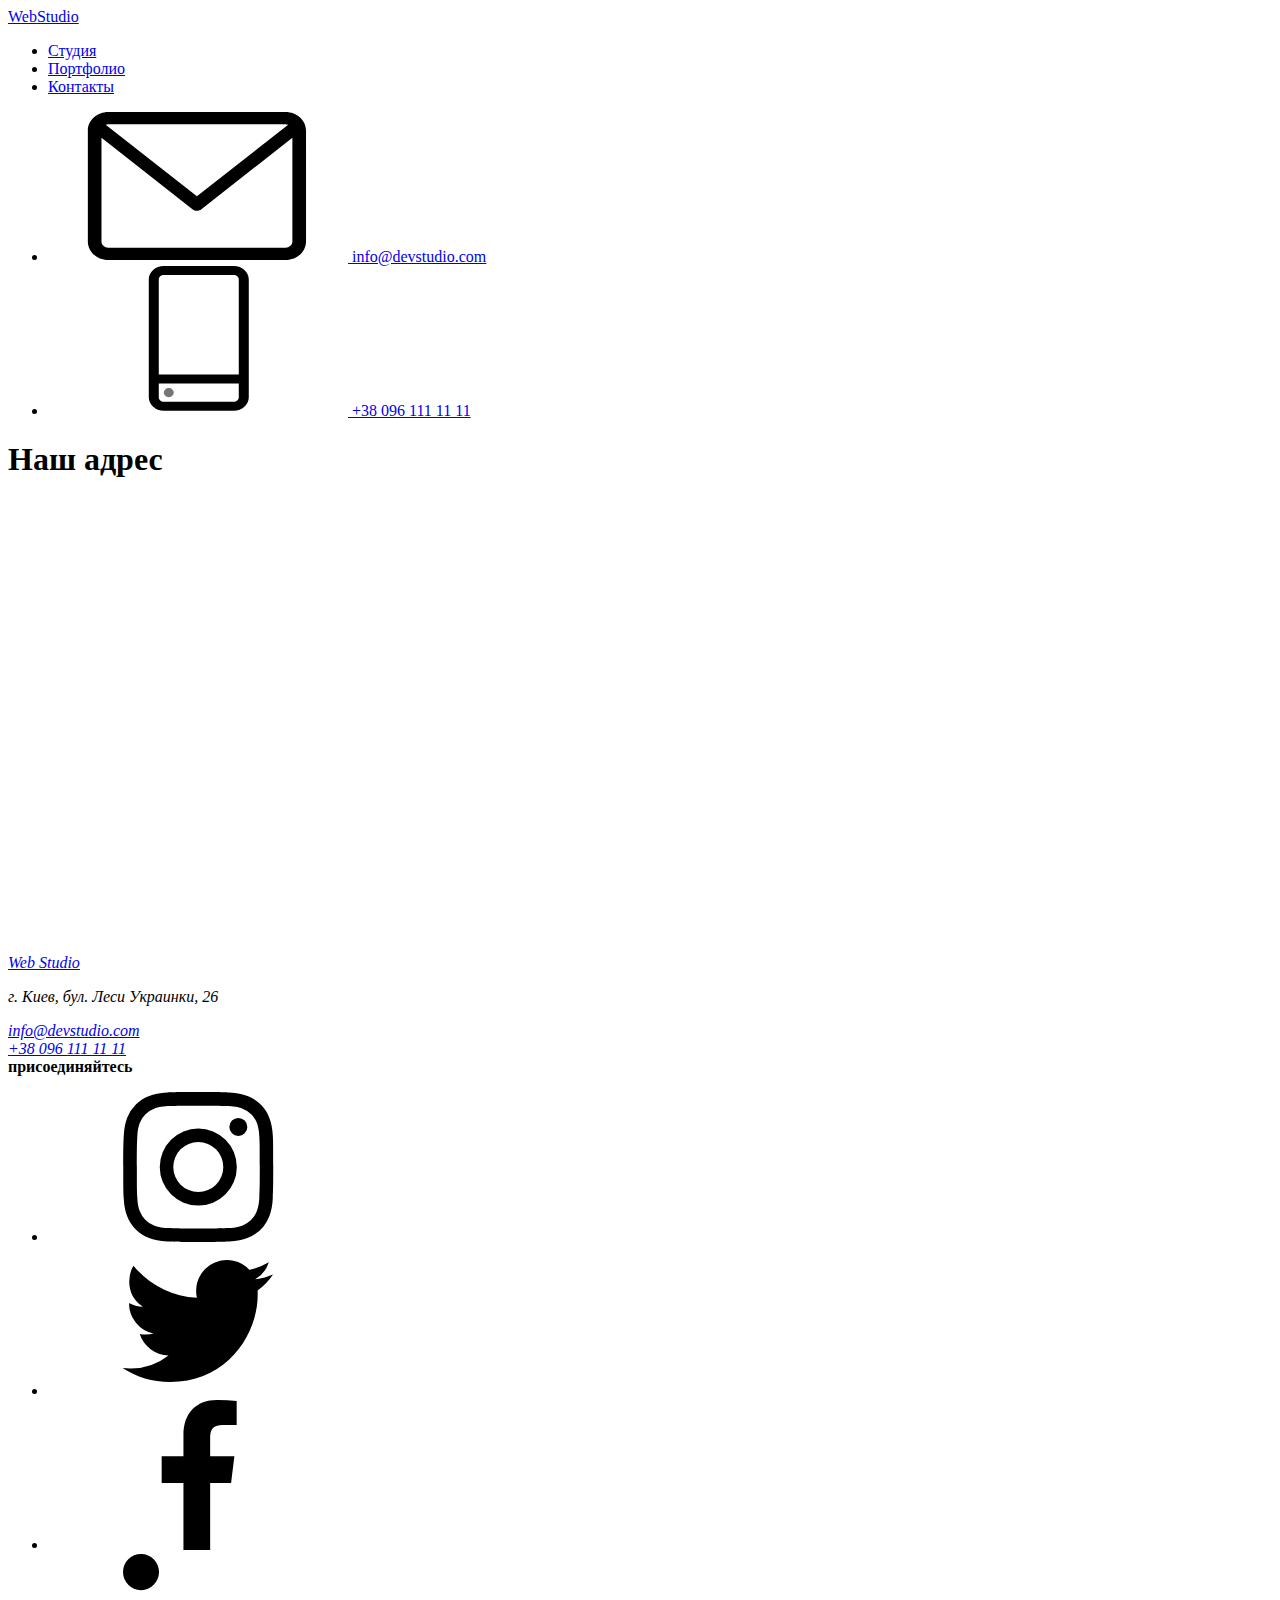
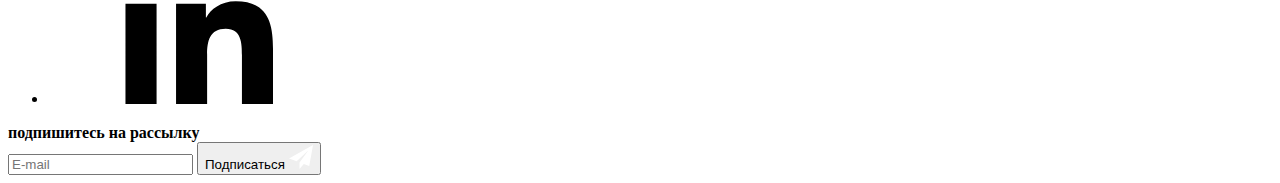
==== contacts.html @ 27d11b05 "добавляет исходные файлы" ====
<!DOCTYPE html>
<html lang="ru">
<head>
    <meta charset="UTF-8">
    <meta name="viewport" content="width=device-width, initial-scale=1.0">
    <title>Web Studio</title>
    <link href="https://fonts.googleapis.com/css2?family=Raleway:wght@700&family=Roboto:wght@400;500;700;900&display=swap" rel="stylesheet">
    <link rel="stylesheet" href="./css/main.min.css">
</head>
<body>
   
    <header class="page-header contacts">
        
        <nav class="container main-container">
            <div class="logotype">
                <a href="./" class="logo">Web<span class="logo-top">Studio</span> </a>
            </div>
                
            <ul class="site-nav">   
                <li class="item"><a href="./index.html" class="link">Студия</a></li>
                <li class="item"><a href="./portfolio.html" class="link">Портфолио</a></li>
                <li class="item"><a href="#" class="link current">Контакты</a></li>
            </ul>

            <ul class="contact-info">
                <li class="contact-info__item">
                    <a href="mailto:info@devstudio.com" aria-label="Электронная почта" class="contact-info__link">
                    <svg class="icon-letter"> 
                        <use href="./images/sprite.svg#icon-letter"></use>
                    </svg>
                    info@devstudio.com</a></li>
                <li class="contact-info__item">
                    <a href="tel:+380961111111" aria-label="Номер тел" class="contact-info__link">
                     <svg class="icon-phone"> 
                        <use href="./images/sprite.svg#icon-phone"></use>
                    </svg> +38 096 111 11 11</a></li>          
            </ul>


        </nav>


    </header>

    <main>

        <div class="container">
            <h1>
                Наш адрес
            </h1>
            <iframe src="https://www.google.com/maps/embed?pb=!1m18!1m12!1m3!1d2541.83539901481!2d30.536873031955487!3d50.4255383333014!2m3!1f0!2f0!3f0!3m2!1i1024!2i768!4f13.1!3m3!1m2!1s0x40d4cf0e033ecbe9%3A0x57a4dffefec77da0!2z0LHRg9C7LiDQm9C10YHQuCDQo9C60YDQsNC40L3QutC4LCAyNiwg0JrQuNC10LIsIDAyMDAw!5e0!3m2!1sru!2sua!4v1591213032954!5m2!1sru!2sua" width="600" height="450" frameborder="0" style="border:0;" allowfullscreen="" aria-hidden="false" tabindex="0"></iframe>
        </div>

        
    </main>

    <footer class="page-footer">

        <div class="container footer">
                    <address class="address">   
                        <div class="logotype footer">
                            <a href="./" class="logo footer">Web <span class="logo-bottom">Studio</span></a> 
                        </div>
                        <p>г. Киев, бул. Леси Украинки, 26</p> 
                        <a class="address-link" href="mailto:info@devstudio.com">info@devstudio.com</a> <br>
                        <a class="address-link" href="tel:+380961111111">+38 096 111 11 11</a>
                    </address>
        
                <section class="net-footer">
                    <b class="join">присоединяйтесь</b>
                    <ul class="social footer">
                        <li class="social-item">
                            <a href="#" aria-label="Инстаграм" class="social-link footer"> 
                                <svg class="social-icon footer">
                                    <use href="./images/sprite.svg#icon-instagram"></use>
                                </svg></a>
                        </li>
                        <li class="social-item">
                            <a href="#" aria-label="Твиттер" class="social-link footer">
                                <svg class="social-icon footer">
                                    <use href="./images/sprite.svg#icon-twitter"></use>
                                </svg></a>
                        </li>
                        <li class="social-item">
                            <a href="#" aria-label="Фейсбук" class="social-link footer">
                                <svg class="social-icon footer">
                                    <use href="./images/sprite.svg#icon-facebook"></use>
                                </svg></a>
                        </li>
                        <li class="social-item">
                            <a href="#" aria-label="Линкедин" class="social-link footer">
                                <svg class="social-icon footer">
                                    <use href="./images/sprite.svg#icon-linkedin"></use>
                                </svg></a>
                        </li>

                    </ul>
                </section>
              
                <section class="mailing">
                    <b class="join">подпишитесь на рассылку</b>
                    <form class="mailing-form">
                        <input class="mail-input" type="email" placeholder="E-mail" name="e-mail" required="">
                        <button class="btn submit" type="submit">
                            Подписаться 
                            <svg class="submit-icon" width="24" height="24">
                                <use href="./images/sprite.svg#icon-send"></use>
                            </svg>                               
                        </button>
                    </form>
                </section>
        
        </div>   

    </footer>


</body>
</html>
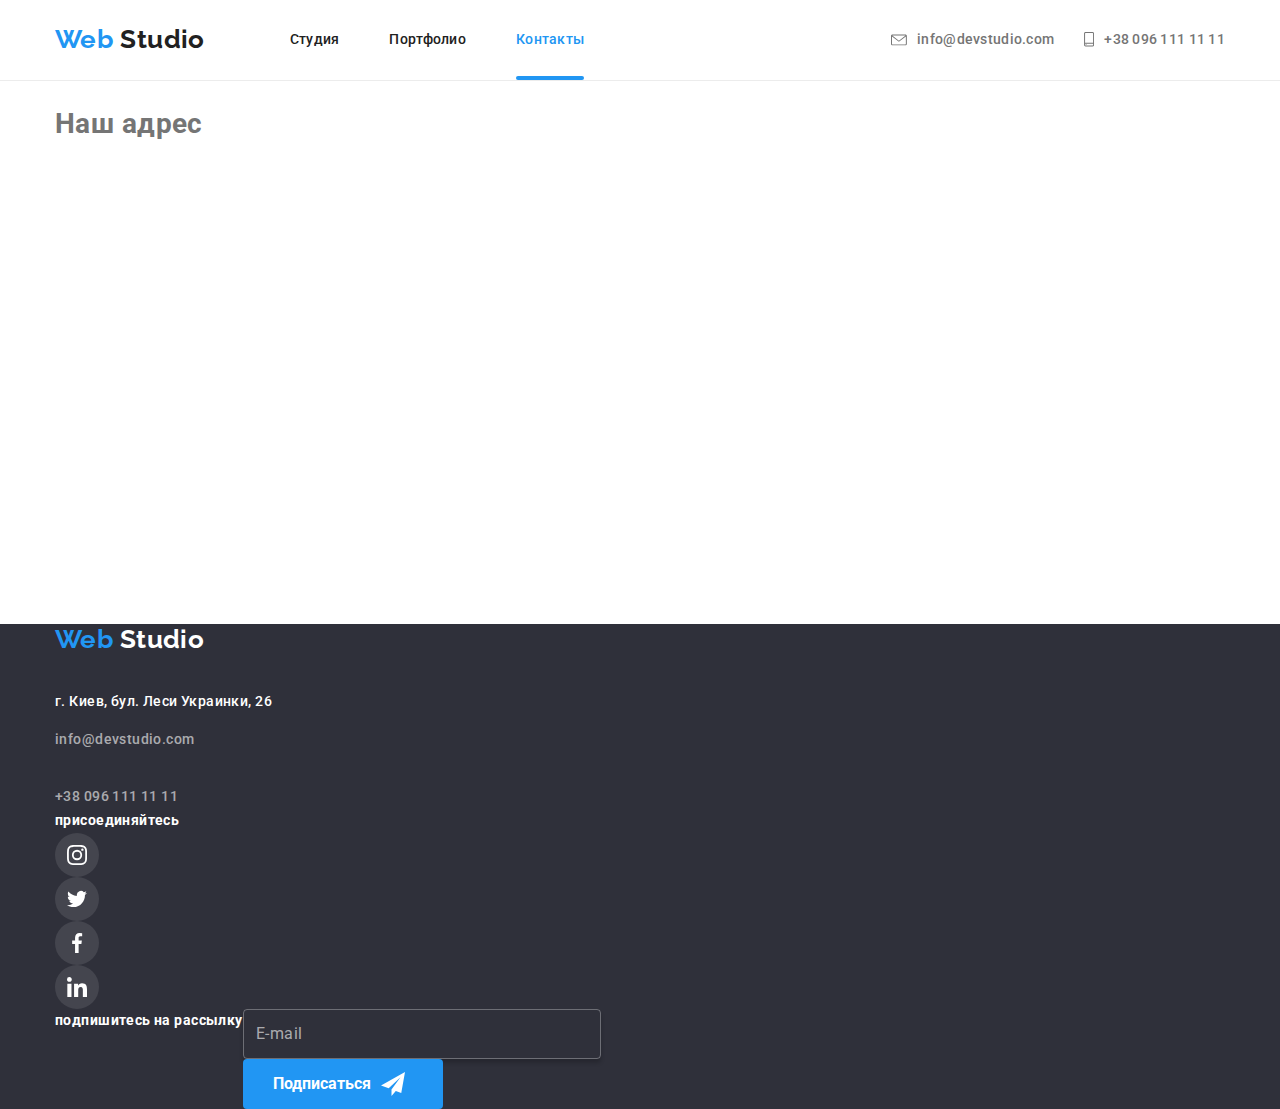
==== commit 01c69a75: "правит футер" ====
--- a/contacts.html
+++ b/contacts.html
@@ -10,35 +10,46 @@
 <body>
    
     <header class="page-header contacts">
-        
-        <nav class="container main-container">
-            <div class="logotype">
-                <a href="./" class="logo">Web<span class="logo-top">Studio</span> </a>
+
+            <div class="container main-container">
+                <div class="logotype">
+                    <a href="./" class="logo">Web<span class="logo-top">Studio</span> </a>
+                </div>
+                <button type="button" class="menu__button" 
+                aria-expanded="false"
+                aria-controls="page-header__menu"
+                data-menu-button>
+                <svg class="menu__button--icon" width="40" height="40" aria-label="Переключатель мобильного меню">
+                  <use class="menu__button--icon-close" href="./images/sprite.svg#icon-close"></use>
+                  <use class="menu__button--icon-menu" href="./images/sprite.svg#icon-menu"></use>
+                </svg>
+              </button>
+                <div class="page-header__menu" id="page-header__menu" data-menu>
+                    <div class="page-header__nav">
+                        <ul class="site-nav">   
+                            <li class="site-nav__item"><a href="./index.html" class="site-nav__link">Студия</a></li>
+                            <li class="site-nav__item"><a href="./portfolio.html" class="site-nav__link">Портфолио</a></li>
+                            <li class="site-nav__item"><a href="#" class="site-nav__link current">Контакты</a></li>
+                        </ul>
+                    </div>
+                    <div class="page-header__contacts">
+                        <ul class="contact-info__list">
+                            <li class="contact-info__item">
+                                <a href="mailto:info@devstudio.com" aria-label="Электронная почта" class="contact-info__link">
+                                <svg class="icon-letter"> 
+                                    <use href="./images/sprite.svg#icon-letter"></use>
+                                </svg>
+                                info@devstudio.com</a></li>
+                            <li class="contact-info__item">
+                                <a href="tel:+380961111111" aria-label="Номер тел" class="contact-info__link">
+                                 <svg class="icon-phone"> 
+                                    <use href="./images/sprite.svg#icon-phone"></use>
+                                </svg> +38 096 111 11 11</a></li>          
+                        </ul>
+                    </div>         
+                </div>
             </div>
-                
-            <ul class="site-nav">   
-                <li class="item"><a href="./index.html" class="link">Студия</a></li>
-                <li class="item"><a href="./portfolio.html" class="link">Портфолио</a></li>
-                <li class="item"><a href="#" class="link current">Контакты</a></li>
-            </ul>
-
-            <ul class="contact-info">
-                <li class="contact-info__item">
-                    <a href="mailto:info@devstudio.com" aria-label="Электронная почта" class="contact-info__link">
-                    <svg class="icon-letter"> 
-                        <use href="./images/sprite.svg#icon-letter"></use>
-                    </svg>
-                    info@devstudio.com</a></li>
-                <li class="contact-info__item">
-                    <a href="tel:+380961111111" aria-label="Номер тел" class="contact-info__link">
-                     <svg class="icon-phone"> 
-                        <use href="./images/sprite.svg#icon-phone"></use>
-                    </svg> +38 096 111 11 11</a></li>          
-            </ul>
-
-
-        </nav>
-
+    
 
     </header>
 
@@ -114,6 +125,25 @@
 
     </footer>
 
+    <script>
+        (() => {
+          document
+            .querySelector('.js-speaker-form')
+            .addEventListener('submit', e => {
+              e.preventDefault();
+  
+              new FormData(e.currentTarget).forEach((value, name) =>
+                console.log(`${name}: ${value}`),
+              );
+  
+              e.currentTarget.reset();
+            });
+        })();
+      </script>
+  
+
+    <script src="./js/menu.js"></script>
+    <script src="./js/modal.js"></script>
 
 </body>
 </html>--- a/css/main.min.css
+++ b/css/main.min.css
@@ -0,0 +1,2 @@
+/*! modern-normalize v0.6.0 | MIT License | https://github.com/sindresorhus/modern-normalize */*,*::before,*::after{-webkit-box-sizing:border-box;box-sizing:border-box}:root{-moz-tab-size:4;-o-tab-size:4;tab-size:4}html{line-height:1.15;-webkit-text-size-adjust:100%}body{margin:0}body{font-family:system-ui,-apple-system,"Segoe UI",Roboto,Helvetica,Arial,sans-serif,"Apple Color Emoji","Segoe UI Emoji"}hr{height:0}abbr[title]{-webkit-text-decoration:underline dotted;text-decoration:underline dotted}b,strong{font-weight:bolder}code,kbd,samp,pre{font-family:SFMono-Regular, Consolas, "Liberation Mono", Menlo, monospace;font-size:1em}small{font-size:80%}sub,sup{font-size:75%;line-height:0;position:relative;vertical-align:baseline}sub{bottom:-0.25em}sup{top:-0.5em}button,input,optgroup,select,textarea{font-family:inherit;font-size:100%;line-height:1.15;margin:0}button,select{text-transform:none}button,[type="button"],[type="reset"],[type="submit"]{-webkit-appearance:button}button::-moz-focus-inner,[type="button"]::-moz-focus-inner,[type="reset"]::-moz-focus-inner,[type="submit"]::-moz-focus-inner{border-style:none;padding:0}button:-moz-focusring,[type="button"]:-moz-focusring,[type="reset"]:-moz-focusring,[type="submit"]:-moz-focusring{outline:1px dotted ButtonText}fieldset{padding:0.35em 0.75em 0.625em}legend{padding:0}progress{vertical-align:baseline}[type="number"]::-webkit-inner-spin-button,[type="number"]::-webkit-outer-spin-button{height:auto}[type="search"]{-webkit-appearance:textfield;outline-offset:-2px}[type="search"]::-webkit-search-decoration{-webkit-appearance:none}::-webkit-file-upload-button{-webkit-appearance:button;font:inherit}summary{display:list-item}.logotype{display:inline-block}@media screen and (min-width: 768px) and (max-width: 1199px){.logotype{margin-right:81px}}@media screen and (min-width: 1200px){.logotype{margin-right:85px}}.logo{display:inline-block;color:#2196F3;text-decoration:none;font-family:Raleway,sans-serif;font-style:normal;font-weight:bold;font-size:26px;line-height:1.2}.logo-top{color:#212121;margin-left:7px}.logotype.footer{margin-right:0;margin-bottom:20px}.logo-bottom{color:#fff}ul{padding:0;margin-top:0;margin-bottom:0;list-style:none}a{text-decoration:none}img{display:block;max-width:100%;height:auto}body{margin:0;color:#757575;background-color:#fff;font-family:Roboto,sans-serif;font-style:normal;font-weight:500;font-size:14px;line-height:1.71;letter-spacing:0.03em}body.modal-open{overflow:hidden}.site-nav,.contact-info__list{padding:0;margin:0;list-style:none}.visually-hidden{position:absolute;width:1px;height:1px;margin:-1px;padding:0;border:0;clip:rect(0 0 0 0);overflow:hidden}.container{padding-left:15px;padding-right:15px;margin-left:auto;margin-right:auto}@media screen and (min-width: 480px){.container{width:480px}}@media screen and (min-width: 768px){.container{width:768px}}@media screen and (min-width: 1200px){.container{width:1200px}}.section{padding-top:60px;padding-bottom:60px}.section-title{margin-top:0;margin-bottom:30px;color:#212121;font-family:Roboto,sans-serif;font-style:normal;font-weight:bold;font-size:36px;line-height:1.16;text-align:center;letter-spacing:0.03em}.btn{display:-webkit-inline-box;display:-ms-inline-flexbox;display:inline-flex;min-width:200px;height:50px;padding:10px 32px;border-radius:4px;border:1px solid transparent;margin-left:auto;margin-right:auto;color:#fff;background-color:#2196F3;font-family:inherit;font-weight:bold;font-size:16px;line-height:1.88;-webkit-box-align:center;-ms-flex-align:center;align-items:center;text-align:center;cursor:pointer}.btn:hover,.btn:focus{color:#2196F3;background-color:#fff}.page-header__nav{color:#212121;font-weight:500;line-height:1.14;letter-spacing:0.02em;font-size:18px}@media screen and (min-width: 768px){.page-header__nav{font-size:14px;display:-webkit-box;display:-ms-flexbox;display:flex;-webkit-box-align:center;-ms-flex-align:center;align-items:center;-webkit-box-pack:center;-ms-flex-pack:center;justify-content:center}}@media screen and (min-width: 768px){.site-nav{display:-webkit-box;display:-ms-flexbox;display:flex}}@media screen and (max-width: 767px){.site-nav__item:not(:last-child){margin-bottom:40px}}@media screen and (min-width: 768px){.site-nav__item:not(:last-child){margin-right:50px}}@media screen and (max-width: 767px){.site-nav__item:last-child{margin-bottom:44px}}.site-nav__link{color:#212121;text-decoration:none;display:inline-block;-webkit-transition:color 250ms cubic-bezier(0.4, 0, 0.2, 1);transition:color 250ms cubic-bezier(0.4, 0, 0.2, 1);padding-top:8px;padding-bottom:8px}@media screen and (min-width: 768px){.site-nav__link{text-align:center;padding-top:32px;padding-bottom:32px}}.site-nav__link:hover,.site-nav__link:focus{color:#2196F3}.site-nav__link.current{position:relative;color:#2196F3}.site-nav__link.current::after{content:'';position:absolute;left:0;bottom:0;width:100%;height:4px;border-radius:2px;background-color:#2196F3}.page-header__contacts{display:-webkit-box;display:-ms-flexbox;display:flex;-webkit-box-align:center;-ms-flex-align:center;align-items:center;-webkit-box-pack:center;-ms-flex-pack:center;justify-content:center}@media screen and (min-width: 768px){.page-header__contacts{margin-left:auto}}@media screen and (min-width: 1200px){.page-header__contacts{display:-webkit-box;display:-ms-flexbox;display:flex}}.contact-info__list{font-weight:500;line-height:1.14;letter-spacing:0.02em}@media screen and (max-width: 767px){.contact-info__list{font-size:18px}}@media screen and (min-width: 768px){.contact-info__list{font-size:12px}}@media screen and (min-width: 1200px){.contact-info__list{display:-webkit-inline-box;display:-ms-inline-flexbox;display:inline-flex;font-size:14px}}@media screen and (min-width: 1200px){.contact-info__item:not(:last-child){margin-right:30px}}.contact-info__link{color:#757575;display:-webkit-inline-box;display:-ms-inline-flexbox;display:inline-flex;-webkit-box-align:center;-ms-flex-align:center;align-items:center;-webkit-box-pack:center;-ms-flex-pack:center;justify-content:center;text-decoration:none;cursor:pointer;-webkit-transition:color 250ms cubic-bezier(0.4, 0, 0.2, 1);transition:color 250ms cubic-bezier(0.4, 0, 0.2, 1)}@media screen and (max-width: 767px){.contact-info__link{padding-top:8px;padding-bottom:8px}}@media screen and (min-width: 768px){.contact-info__link{padding-top:5px;padding-bottom:5px}}@media screen and (min-width: 1200px){.contact-info__link{padding-top:10px;padding-bottom:10px}}.contact-info__link:hover,.contact-info__link:focus{color:#2196F3}.icon-letter{display:block;width:16px;height:12px;margin-right:10px;fill:currentColor}.icon-phone{display:block;width:10px;height:15px;margin-right:10px;fill:currentColor}.container.main-container{position:relative;height:60px;padding:0 15px;display:-webkit-box;display:-ms-flexbox;display:flex;-webkit-box-align:center;-ms-flex-align:center;align-items:center;-webkit-box-pack:justify;-ms-flex-pack:justify;justify-content:space-between}@media screen and (max-width: 767px){.container.main-container{width:480px}}@media screen and (min-width: 768px){.container.main-container{position:static;height:80px;-webkit-box-pack:start;-ms-flex-pack:start;justify-content:flex-start}}.menu__button{display:-webkit-inline-box;display:-ms-inline-flexbox;display:inline-flex;justify-self:flex-end;margin:0;padding:0;border:none;background-color:transparent}.menu__button--icon{display:inline-block;width:25px;height:25px;fill:currentColor}.menu__button--icon:hover,.menu__button--icon:focus{fill:#2196F3}@media screen and (min-width: 768px){.menu__button{display:none}}.menu__button--icon-close{display:none}.menu__button.is-open .menu__button--icon-close{display:inline-block}.menu__button.is-open .menu__button--icon-menu{display:none}.page-header__menu{background-color:#fff;border-top:1px solid #ECECEC;-webkit-box-shadow:0px 1px 3px rgba(0,0,0,0.16),0px 2px 4px rgba(0,0,0,0.08),0px 4px 8px rgba(0,0,0,0.04);box-shadow:0px 1px 3px rgba(0,0,0,0.16),0px 2px 4px rgba(0,0,0,0.08),0px 4px 8px rgba(0,0,0,0.04);padding:60px 15px;margin-left:auto;margin-right:auto}.page-header__menu.is-open{display:inline-block;text-align:center;z-index:3}@media screen and (min-width: 768px){.page-header__menu{border:none;-webkit-box-shadow:none;box-shadow:none}}@media screen and (max-width: 767px){.page-header__menu{display:none;position:absolute;top:100%;left:0;width:100%}}@media screen and (min-width: 768px){.page-header__menu{border:none;display:-webkit-box;display:-ms-flexbox;display:flex;-webkit-box-pack:justify;-ms-flex-pack:justify;justify-content:space-between;-webkit-box-flex:1;-ms-flex-positive:1;flex-grow:1;width:768px;height:80px;padding:0}}@media screen and (min-width: 1200px){.page-header__menu{width:1200px}}.hero{background-color:#E5E5E5;text-align:center;padding-top:200px;padding-bottom:200px}.hero-title{max-width:650px;margin-top:0;margin-bottom:30px;margin-left:auto;margin-right:auto;color:#fff;font-family:Roboto;font-style:normal;font-size:44px;line-height:1.2;text-transform:uppercase}.overlay{max-width:1600px;max-height:600px;margin-left:auto;margin-right:auto;background-image:-webkit-gradient(linear, left top, right top, from(rgba(47,48,58,0.8)), to(rgba(47,48,58,0.8))),url(../images/header.jpg);background-image:linear-gradient(to right, rgba(47,48,58,0.8), rgba(47,48,58,0.8)),url(../images/header.jpg);background-size:cover;background-position:center;background-repeat:no-repeat}.feature-list__item:not(:last-child){margin-bottom:30px}@media screen and (min-width: 768px) and (max-width: 1199px){.feature-list{display:-webkit-box;display:-ms-flexbox;display:flex;-ms-flex-wrap:wrap;flex-wrap:wrap}.feature-list__item{display:inline-block;width:354px}}@media screen and (min-width: 768px) and (max-width: 1199px){.feature-list__item:nth-last-child(-n+2){margin-bottom:30px}.feature-list__item:nth-child(2n+1){margin-right:30px}}@media screen and (min-width: 1200px){.feature-list{display:-webkit-box;display:-ms-flexbox;display:flex;-ms-flex-wrap:wrap;flex-wrap:wrap}.feature-list__item{width:270px}.feature-list__item:not(:last-child){margin-right:30px}}.title{margin-top:0;margin-bottom:10px;color:#212121;font-family:Roboto;font-style:normal;font-weight:bold;font-size:14px;line-height:1.2;text-transform:uppercase;text-align:center}@media screen and (min-width: 768px){.title{text-align:left}}.box{position:relative;display:block;-webkit-box-align:center;-ms-flex-align:center;align-items:center;padding-top:25px;padding-bottom:25px;margin-bottom:30px;border-radius:4px;background-color:#F5F4FA;-webkit-transition:background-color 250ms cubic-bezier(0.4, 0, 0.2, 1);transition:background-color 250ms cubic-bezier(0.4, 0, 0.2, 1)}.box:hover{background-color:#2196F3}.feature-list p{margin-top:0;margin-bottom:0;display:inline-block;width:100%;text-align:justify}@media screen and (min-width: 480px) and (max-width: 768px){.feature-list p{max-width:450px}}@media screen and (min-width: 768px) and (max-width: 1199px){.feature-list p{max-width:354px}}@media screen and (min-width: 1200px){.feature-list p{max-width:270px}}.box-icon{display:block;width:70px;height:70px;margin-right:auto;margin-left:auto;fill:currentColor}@media screen and (max-width: 1199px){.section.doing{display:none}}.work-list{display:-webkit-box;display:-ms-flexbox;display:flex}.work-list>li.item{display:block}.work-list .item:not(:last-child){margin-right:30px}.work-list .title{position:absolute;width:100%;bottom:0;right:0;color:#fff;background-color:rgba(47,48,58,0.8);border-radius:0px 0px 4px 4px;padding-top:27px;padding-bottom:27px;margin-bottom:0;font-weight:bold;line-height:1.14;letter-spacing:0.03em;text-align:center}.thumb{position:relative;max-width:370px;max-height:294px}.section.team{background-color:#F5F4FA}.team-list .item{margin-bottom:30px}.team-list .item:last-child{margin-bottom:0}@media screen and (min-width: 768px) and (max-width: 1199px){.team-list .item:nth-last-child(-n+2){margin-bottom:30px}.team-list .item:nth-child(2n+1){margin-right:30px}}@media screen and (min-width: 1200px){.team-list .item:not(:last-child){margin-right:30px}}@media screen and (min-width: 768px){.team-list{display:-webkit-box;display:-ms-flexbox;display:flex;-ms-flex-wrap:wrap;flex-wrap:wrap}}.card{max-width:100%;-webkit-box-shadow:0px 2px 1px rgba(0,0,0,0.2),0px 1px 1px rgba(0,0,0,0.14),0px 1px 3px rgba(0,0,0,0.12);box-shadow:0px 2px 1px rgba(0,0,0,0.2),0px 1px 1px rgba(0,0,0,0.14),0px 1px 3px rgba(0,0,0,0.12);border-radius:0px 0px 4px 4px;padding-bottom:0}@media screen and (min-width: 768px){.card{width:354px;height:422px}}@media screen and (min-width: 1200px){.card{width:270px;height:422px}}.card-team{background-color:#fff;padding-top:30px;padding-bottom:24px;margin-bottom:0}.socials_list{display:-webkit-box;display:-ms-flexbox;display:flex;-webkit-box-pack:center;-ms-flex-pack:center;justify-content:center;margin:0;padding:0}.social-link{position:relative;display:-webkit-box;display:-ms-flexbox;display:flex;width:44px;height:44px;-webkit-box-pack:center;-ms-flex-pack:center;justify-content:center;-webkit-box-align:center;-ms-flex-align:center;align-items:center;border-radius:50%;background-color:#fff;fill:#AFB1B8;-webkit-transition:fill 250ms cubic-bezier(0.4, 0, 0.2, 1),background-color 250ms cubic-bezier(0.4, 0, 0.2, 1);transition:fill 250ms cubic-bezier(0.4, 0, 0.2, 1),background-color 250ms cubic-bezier(0.4, 0, 0.2, 1)}.social-icon{display:block;width:20px;height:20px;fill:inherit}.social-item:not(:last-child){margin-right:10px}.team-title{margin-top:0;margin-bottom:10px;color:#212121;font-family:Roboto;font-style:normal;font-weight:500;font-size:16px;line-height:1.18;letter-spacing:0.03em;text-align:center}.team-title.position{margin-top:0;margin-bottom:16px;color:#757575;font-weight:normal;text-align:center}.social-link:hover{fill:#fff;background-color:#2196F3}.backdrop{position:fixed;top:0;left:0;width:100%;height:100%;background-color:rgba(0,0,0,0.2);padding:50px 30px;overflow-y:scroll}@media screen and (min-width: 1200px){.backdrop{position:fixed;top:0;left:0;z-index:10;width:100%;height:100%;background-color:rgba(0,0,0,0.2);-webkit-transition:opacity 250ms cubic-bezier(0.4, 0, 0.2, 1);transition:opacity 250ms cubic-bezier(0.4, 0, 0.2, 1)}}.backdrop.is-hidden,.backdrop-menu.is-hidden{opacity:0;pointer-events:none}.modal{padding:20px;background-color:#fff}@media (max-width: 767px){.modal{position:absolute;top:50%;left:50%;-webkit-transform:translate(-50%, -50%);transform:translate(-50%, -50%);max-width:500px;width:100%}}.modal{position:absolute;left:50%;top:50%;-webkit-transform:translate(-50%, -50%) scale(1);transform:translate(-50%, -50%) scale(1);-webkit-transition:-webkit-transform 250ms cubic-bezier(0.4, 0, 0.2, 1);transition:-webkit-transform 250ms cubic-bezier(0.4, 0, 0.2, 1);transition:transform 250ms cubic-bezier(0.4, 0, 0.2, 1);transition:transform 250ms cubic-bezier(0.4, 0, 0.2, 1), -webkit-transform 250ms cubic-bezier(0.4, 0, 0.2, 1);width:528px;height:581px;padding:40px;font-style:normal;font-weight:normal;font-size:14px;line-height:1.14;letter-spacing:0.01em;text-align:center;background-color:#fff;-webkit-box-shadow:0px 2px 1px rgba(0,0,0,0.2),0px 1px 1px rgba(0,0,0,0.14),0px 1px 3px rgba(0,0,0,0.12);box-shadow:0px 2px 1px rgba(0,0,0,0.2),0px 1px 1px rgba(0,0,0,0.14),0px 1px 3px rgba(0,0,0,0.12);border-radius:4px}.is-hidden .modal{-webkit-transform:translate(-50%, -50%) scale(0.5);transform:translate(-50%, -50%) scale(0.5)}.modal-title{margin-block:0;margin:0;margin-bottom:30px;font-family:Roboto;font-style:normal;font-weight:bold;font-size:20px;line-height:1.15;text-align:center;letter-spacing:0.03em;color:#212121}.form-field{position:relative;display:block;width:100%;margin-bottom:28px}.form-field.comm{margin-bottom:20px}.form-label{position:absolute;top:12px;left:42px;-webkit-transition:-webkit-transform 250ms cubic-bezier(0.4, 0, 0.2, 1);transition:-webkit-transform 250ms cubic-bezier(0.4, 0, 0.2, 1);transition:transform 250ms cubic-bezier(0.4, 0, 0.2, 1);transition:transform 250ms cubic-bezier(0.4, 0, 0.2, 1), -webkit-transform 250ms cubic-bezier(0.4, 0, 0.2, 1)}.form-label.comment{top:12px;left:12px}.btn.send{display:-webkit-inline-box;display:-ms-inline-flexbox;display:inline-flex;padding-left:55px;padding-right:55px}.form-input{margin:0;padding:12px;padding-left:42px;width:448px;height:40px;color:rgba(33,33,33,0.2);border-width:1px;border-style:solid;border-color:rgba(33,33,33,0.2);-webkit-box-sizing:border-box;box-sizing:border-box;border-radius:4px;-webkit-transition:border-color 250ms cubic-bezier(0.4, 0, 0.2, 1);transition:border-color 250ms cubic-bezier(0.4, 0, 0.2, 1)}.form-input.comment{height:120px;padding-top:12px;padding-left:16px;white-space:nowrap;resize:none}.policy{display:-webkit-box;display:-ms-flexbox;display:flex;font-style:normal;font-weight:normal;font-size:14px;line-height:1.71;letter-spacing:0.03em;-webkit-box-align:center;-ms-flex-align:center;align-items:center;margin-bottom:30px;cursor:pointer;color:#757575}.terms{display:block;margin-left:5px;text-decoration:underline;text-align:right;color:#2196F3}.check{position:absolute;width:1px;height:1px;margin:-1px;border:0;padding:0;clip:rect(0 0 0 0);overflow:hidden}.icon-check{display:inline-block;width:16px;height:15px;margin-right:9px;border:2px solid #212121;background-color:#fff;border-radius:2px;-webkit-transition:-webkit-transform 250ms cubic-bezier(0.4, 0, 0.2, 1);transition:-webkit-transform 250ms cubic-bezier(0.4, 0, 0.2, 1);transition:transform 250ms cubic-bezier(0.4, 0, 0.2, 1);transition:transform 250ms cubic-bezier(0.4, 0, 0.2, 1), -webkit-transform 250ms cubic-bezier(0.4, 0, 0.2, 1)}.check:checked+.icon-check{background-color:#2196F3;background-image:url(../images/icon-check.svg);background-size:cover;border-radius:2px;border-color:#2196F3;background-origin:border-box}.icon-input{position:absolute;top:50%;left:18px;width:18px;height:18px;-webkit-transform:translateY(-50%);transform:translateY(-50%);fill:#212121;-webkit-transition:fill 250ms cubic-bezier(0.4, 0, 0.2, 1);transition:fill 250ms cubic-bezier(0.4, 0, 0.2, 1)}.icon-close{display:-webkit-box;display:-ms-flexbox;display:flex;width:17px;height:17px;fill:currentColor;-webkit-transition:fill 250ms cubic-bezier(0.4, 0, 0.2, 1);transition:fill 250ms cubic-bezier(0.4, 0, 0.2, 1)}.close-btn{position:absolute;top:8px;right:8px;display:-webkit-inline-box;display:-ms-inline-flexbox;display:inline-flex;-webkit-box-align:center;-ms-flex-align:center;align-items:center;-webkit-box-pack:center;-ms-flex-pack:center;justify-content:center;width:30px;height:30px;padding:0;border:0;border-radius:50%;cursor:pointer;background-color:#fff;-webkit-box-shadow:0px 2px 1px rgba(0,0,0,0.2),0px 1px 1px rgba(0,0,0,0.14),0px 1px 3px rgba(0,0,0,0.12);box-shadow:0px 2px 1px rgba(0,0,0,0.2),0px 1px 1px rgba(0,0,0,0.14),0px 1px 3px rgba(0,0,0,0.12)}.close-btn:hover .icon-close{fill:#2196F3}.form-input:focus{border-color:#2196F3;color:#2196F3;outline:none;cursor:pointer}.form-input:focus+.form-label,.form-input:not(:placeholder-shown)+.form-label{color:#2196F3;-webkit-transform:translate(-30px, -30px);transform:translate(-30px, -30px)}.form-input:focus+.form-label.comment,.form-input:not(:placeholder-shown)+.form-label.comment{color:#2196F3;-webkit-transform:translateY(-30px);transform:translateY(-30px)}.form-input:focus ~ .icon-input,.form-input:not(:placeholder-shown) ~ .icon-input{fill:#2196F3}.clients-list{display:-webkit-box;display:-ms-flexbox;display:flex;-ms-flex-wrap:wrap;flex-wrap:wrap;-ms-flex-pack:distribute;justify-content:space-around}.client{position:relative;display:block;width:210px;height:90px;padding-top:20px;border:1px solid #AFB1B8;border-radius:4px;fill:#AFB1B8;-webkit-transition:fill 250ms cubic-bezier(0.4, 0, 0.2, 1),border-color 250ms cubic-bezier(0.4, 0, 0.2, 1);transition:fill 250ms cubic-bezier(0.4, 0, 0.2, 1),border-color 250ms cubic-bezier(0.4, 0, 0.2, 1)}@media screen and (min-width: 768px){.client{width:226px}}@media screen and (min-width: 1200px){.client{width:170px}}.client:hover{border-color:#2196F3;fill:#2196F3}.client-logo{position:relative;display:block;margin-right:auto;margin-left:auto;fill:inherit;-webkit-transform:scale(1);transform:scale(1);-webkit-transition:-webkit-transform 250ms cubic-bezier(0.4, 0, 0.2, 1);transition:-webkit-transform 250ms cubic-bezier(0.4, 0, 0.2, 1);transition:transform 250ms cubic-bezier(0.4, 0, 0.2, 1);transition:transform 250ms cubic-bezier(0.4, 0, 0.2, 1), -webkit-transform 250ms cubic-bezier(0.4, 0, 0.2, 1)}.client:hover .client-logo{-webkit-transform:scale(1.25);transform:scale(1.25)}.client:nth-last-child(-n+2){margin-bottom:30px}.page-footer{color:#fff;background:#2F303A}@media screen and (max-width: 767px){.page-footer{min-width:480px}}@media screen and (min-width: 768px){.page-footer{min-width:768px;display:-webkit-box;display:-ms-flexbox;display:flex;-webkit-box-align:center;-ms-flex-align:center;align-items:center;-webkit-box-pack:center;-ms-flex-pack:center;justify-content:center}}@media screen and (min-width: 1200px){.page-footer{min-width:1200px}}.page-footer__container{padding-top:60px;padding-bottom:60px}@media screen and (max-width: 767px){.page-footer__container{width:480px;height:603px}}@media screen and (min-width: 768px) and (max-width: 1199px){.page-footer__container{width:768px;height:463px;display:-webkit-inline-box;display:-ms-inline-flexbox;display:inline-flex;-ms-flex-wrap:wrap;flex-wrap:wrap;-webkit-box-align:start;-ms-flex-align:start;align-items:flex-start;-ms-flex-pack:distribute;justify-content:space-around}}@media screen and (min-width: 1200px){.page-footer__container{display:-webkit-inline-box;display:-ms-inline-flexbox;display:inline-flex;-ms-flex-wrap:nowrap;flex-wrap:nowrap;-webkit-box-align:baseline;-ms-flex-align:baseline;align-items:baseline;-webkit-box-pack:justify;-ms-flex-pack:justify;justify-content:space-between;width:1200px;height:252px;padding:60px 15px}}@media screen and (max-width: 767px){.page-footer__address{margin-bottom:60px}}@media screen and (min-width: 768px){.page-footer__address{display:-webkit-inline-box;display:-ms-inline-flexbox;display:inline-flex}}.address{display:-webkit-box;display:-ms-flexbox;display:flex;-webkit-box-orient:vertical;-webkit-box-direction:normal;-ms-flex-direction:column;flex-direction:column;color:#fff;font-size:14px;line-height:1.71;font-style:normal;text-align:center}@media screen and (min-width: 1200px){.address{text-align:left}}.address__text{margin-bottom:8px}@media screen and (min-width: 1200px){.address__text{margin-bottom:9px}}.address-link{display:inline-block;color:rgba(255,255,255,0.6);text-decoration:none}.address-link:not(:last-child){margin-bottom:8px}@media screen and (min-width: 768px){.address-link:not(:last-child){margin-bottom:9px}}.mailing__form{text-align:center}@media screen and (min-width: 768px){.mailing__form{display:inline-block;-ms-flex-item-align:end;align-self:flex-end}}@media screen and (min-width: 1200px){.mailing__form{text-align:left;-ms-flex-item-align:baseline;align-self:baseline}}@media screen and (min-width: 768px){.mailing{display:inline-block}}@media screen and (min-width: 1200px){.mailing{display:-webkit-box;display:-ms-flexbox;display:flex}}.mail-input{margin:0;width:450px;height:50px;padding:18px 12px;margin-bottom:20px;border:1px solid rgba(255,255,255,0.3);-webkit-box-shadow:0px 4px 4px rgba(0,0,0,0.2);box-shadow:0px 4px 4px rgba(0,0,0,0.2);border-radius:4px;background-color:transparent;color:rgba(255,255,255,0.6)}@media screen and (min-width: 768px){.mail-input{display:block}}@media screen and (min-width: 1200px){.mail-input{width:358px;margin-bottom:0;margin-right:12px}}.mail-input::-webkit-input-placeholder{font-size:16px;line-height:1.87;letter-spacing:0.03em;color:rgba(255,255,255,0.6)}.mail-input:-ms-input-placeholder{font-size:16px;line-height:1.87;letter-spacing:0.03em;color:rgba(255,255,255,0.6)}.mail-input::-ms-input-placeholder{font-size:16px;line-height:1.87;letter-spacing:0.03em;color:rgba(255,255,255,0.6)}.mail-input::placeholder{font-size:16px;line-height:1.87;letter-spacing:0.03em;color:rgba(255,255,255,0.6)}.btn.submit{display:-webkit-inline-box;display:-ms-inline-flexbox;display:inline-flex;-webkit-box-pack:start;-ms-flex-pack:start;justify-content:flex-start;padding:10px 29px}.submit-icon{width:24px;height:24px;margin-left:10px;-ms-flex-item-align:center;-ms-grid-row-align:center;align-self:center;fill:currentColor}.socials-list.footer{-webkit-box-pack:start;-ms-flex-pack:start;justify-content:flex-start}.social-link{background-color:rgba(255,255,255,0.1)}.social-icon.footer{fill:#fff}.page-header.portfolio{border-bottom:1px solid #ECECEC}.container.filtr{padding-top:94px;padding-bottom:50px}.container.projects{padding-top:0}.menu-nav .link:hover,.menu-nav .link:focus,.menu-nav .link:active{color:#fff;background-color:#2196F3}.btn.primary{position:relative;color:#212121;background-color:#F5F4FA;font-weight:500;font-size:16px;line-height:1.63;text-align:center;letter-spacing:0.03em;-webkit-transition:color 250ms cubic-bezier(0.4, 0, 0.2, 1),background-color 250ms cubic-bezier(0.4, 0, 0.2, 1);transition:color 250ms cubic-bezier(0.4, 0, 0.2, 1),background-color 250ms cubic-bezier(0.4, 0, 0.2, 1)}.filtr{min-width:30px;padding:6px 22px}.menu-nav{position:relative;display:-webkit-box;display:-ms-flexbox;display:flex;-webkit-box-pack:center;-ms-flex-pack:center;justify-content:center}.menu-nav .item:not(:last-child){margin-right:8px}.projects-list{display:-webkit-box;display:-ms-flexbox;display:flex;-ms-flex-wrap:wrap;flex-wrap:wrap}.project-thumb{position:relative;overflow:hidden}.p-txt{display:-webkit-box;display:-ms-flexbox;display:flex;width:322px;height:168px;color:#fff;position:absolute;top:50%;left:50%;opacity:0;-webkit-transform:translate(-50%, -50%);transform:translate(-50%, -50%);-webkit-transition:opacity 250ms cubic-bezier(0.4, 0, 0.2, 1);transition:opacity 250ms cubic-bezier(0.4, 0, 0.2, 1);font-weight:normal;font-size:18px;line-height:1.56;letter-spacing:0.03em}.card-overlay{position:absolute;top:0;left:0;width:100%;height:100%;background-color:rgba(33,150,243,0.9);-webkit-transform:translateY(100%);transform:translateY(100%);opacity:0;-webkit-transition:opacity 250ms cubic-bezier(0.4, 0, 0.2, 1),-webkit-transform 250ms cubic-bezier(0.4, 0, 0.2, 1);transition:opacity 250ms cubic-bezier(0.4, 0, 0.2, 1),-webkit-transform 250ms cubic-bezier(0.4, 0, 0.2, 1);transition:transform 250ms cubic-bezier(0.4, 0, 0.2, 1),opacity 250ms cubic-bezier(0.4, 0, 0.2, 1);transition:transform 250ms cubic-bezier(0.4, 0, 0.2, 1),opacity 250ms cubic-bezier(0.4, 0, 0.2, 1),-webkit-transform 250ms cubic-bezier(0.4, 0, 0.2, 1)}.projects-list>.item{width:370px;border:1px solid #eee;border-radius:5px;margin-right:30px;margin-bottom:30px;padding-bottom:20px}.projects-list>.item:hover{-webkit-box-shadow:1px 4px 6px rgba(0,0,0,0.16),0px 4px 4px rgba(0,0,0,0.06),0px 1px 1px rgba(0,0,0,0.12);box-shadow:1px 4px 6px rgba(0,0,0,0.16),0px 4px 4px rgba(0,0,0,0.06),0px 1px 1px rgba(0,0,0,0.12)}.projects-list>.item:hover .p-txt{opacity:1}.projects-list>.item:hover .card-overlay{-webkit-transform:translateY(0);transform:translateY(0);opacity:1}.projects-list>img{display:block}.projects-list>.item:nth-child(3n){margin-right:0}.projects-list>.item:nth-last-child(-n+3){margin-bottom:0}.profile{margin-left:24px}.title.project{margin-top:20px;margin-bottom:4px;text-transform:none;font-size:18px;line-height:1.2;text-align:left}.team-title.project{margin-top:0;margin-bottom:0;color:#757575;font-size:16px;line-height:1.88;text-align:left}.page-header.contacts{border-bottom:1px solid #ECECEC}
+/*# sourceMappingURL=main.min.css.map */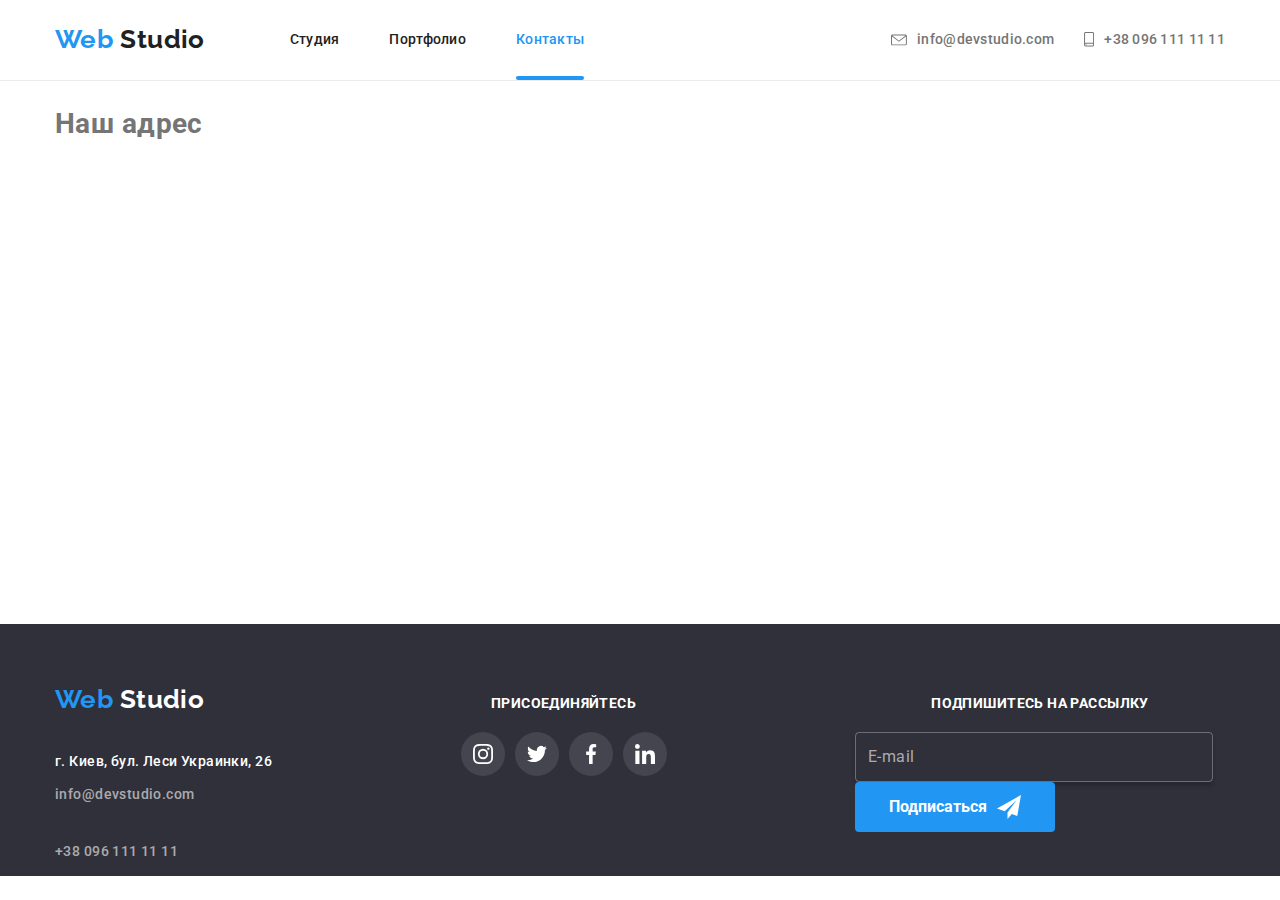
==== commit be6a66e3: "вносит правки" ====
--- a/contacts.html
+++ b/contacts.html
@@ -67,19 +67,21 @@
 
     <footer class="page-footer">
 
-        <div class="container footer">
+        <div class="page-footer__container">
+                <div class="page-footer__address">
                     <address class="address">   
                         <div class="logotype footer">
-                            <a href="./" class="logo footer">Web <span class="logo-bottom">Studio</span></a> 
+                            <a href="./" class="logo">Web <span class="logo-bottom">Studio</span></a> 
                         </div>
-                        <p>г. Киев, бул. Леси Украинки, 26</p> 
+                        <p class="address__text">г. Киев, бул. Леси Украинки, 26</p> 
                         <a class="address-link" href="mailto:info@devstudio.com">info@devstudio.com</a> <br>
                         <a class="address-link" href="tel:+380961111111">+38 096 111 11 11</a>
                     </address>
+                </div>
         
-                <section class="net-footer">
+                <div class="net-footer">
                     <b class="join">присоединяйтесь</b>
-                    <ul class="social footer">
+                    <ul class="socials_list footer">
                         <li class="social-item">
                             <a href="#" aria-label="Инстаграм" class="social-link footer"> 
                                 <svg class="social-icon footer">
@@ -106,12 +108,12 @@
                         </li>
 
                     </ul>
-                </section>
+                </div>
               
                 <section class="mailing">
                     <b class="join">подпишитесь на рассылку</b>
-                    <form class="mailing-form">
-                        <input class="mail-input" type="email" placeholder="E-mail" name="e-mail" required="">
+                    <form class="mailing-form" autocomplete="off">
+                        <input class="mail-input" type="email" name="email" placeholder="E-mail" name="e-mail" required="">
                         <button class="btn submit" type="submit">
                             Подписаться 
                             <svg class="submit-icon" width="24" height="24">
--- a/css/main.min.css
+++ b/css/main.min.css
@@ -1,2 +1,2 @@
-/*! modern-normalize v0.6.0 | MIT License | https://github.com/sindresorhus/modern-normalize */*,*::before,*::after{-webkit-box-sizing:border-box;box-sizing:border-box}:root{-moz-tab-size:4;-o-tab-size:4;tab-size:4}html{line-height:1.15;-webkit-text-size-adjust:100%}body{margin:0}body{font-family:system-ui,-apple-system,"Segoe UI",Roboto,Helvetica,Arial,sans-serif,"Apple Color Emoji","Segoe UI Emoji"}hr{height:0}abbr[title]{-webkit-text-decoration:underline dotted;text-decoration:underline dotted}b,strong{font-weight:bolder}code,kbd,samp,pre{font-family:SFMono-Regular, Consolas, "Liberation Mono", Menlo, monospace;font-size:1em}small{font-size:80%}sub,sup{font-size:75%;line-height:0;position:relative;vertical-align:baseline}sub{bottom:-0.25em}sup{top:-0.5em}button,input,optgroup,select,textarea{font-family:inherit;font-size:100%;line-height:1.15;margin:0}button,select{text-transform:none}button,[type="button"],[type="reset"],[type="submit"]{-webkit-appearance:button}button::-moz-focus-inner,[type="button"]::-moz-focus-inner,[type="reset"]::-moz-focus-inner,[type="submit"]::-moz-focus-inner{border-style:none;padding:0}button:-moz-focusring,[type="button"]:-moz-focusring,[type="reset"]:-moz-focusring,[type="submit"]:-moz-focusring{outline:1px dotted ButtonText}fieldset{padding:0.35em 0.75em 0.625em}legend{padding:0}progress{vertical-align:baseline}[type="number"]::-webkit-inner-spin-button,[type="number"]::-webkit-outer-spin-button{height:auto}[type="search"]{-webkit-appearance:textfield;outline-offset:-2px}[type="search"]::-webkit-search-decoration{-webkit-appearance:none}::-webkit-file-upload-button{-webkit-appearance:button;font:inherit}summary{display:list-item}.logotype{display:inline-block}@media screen and (min-width: 768px) and (max-width: 1199px){.logotype{margin-right:81px}}@media screen and (min-width: 1200px){.logotype{margin-right:85px}}.logo{display:inline-block;color:#2196F3;text-decoration:none;font-family:Raleway,sans-serif;font-style:normal;font-weight:bold;font-size:26px;line-height:1.2}.logo-top{color:#212121;margin-left:7px}.logotype.footer{margin-right:0;margin-bottom:20px}.logo-bottom{color:#fff}ul{padding:0;margin-top:0;margin-bottom:0;list-style:none}a{text-decoration:none}img{display:block;max-width:100%;height:auto}body{margin:0;color:#757575;background-color:#fff;font-family:Roboto,sans-serif;font-style:normal;font-weight:500;font-size:14px;line-height:1.71;letter-spacing:0.03em}body.modal-open{overflow:hidden}.site-nav,.contact-info__list{padding:0;margin:0;list-style:none}.visually-hidden{position:absolute;width:1px;height:1px;margin:-1px;padding:0;border:0;clip:rect(0 0 0 0);overflow:hidden}.container{padding-left:15px;padding-right:15px;margin-left:auto;margin-right:auto}@media screen and (min-width: 480px){.container{width:480px}}@media screen and (min-width: 768px){.container{width:768px}}@media screen and (min-width: 1200px){.container{width:1200px}}.section{padding-top:60px;padding-bottom:60px}.section-title{margin-top:0;margin-bottom:30px;color:#212121;font-family:Roboto,sans-serif;font-style:normal;font-weight:bold;font-size:36px;line-height:1.16;text-align:center;letter-spacing:0.03em}.btn{display:-webkit-inline-box;display:-ms-inline-flexbox;display:inline-flex;min-width:200px;height:50px;padding:10px 32px;border-radius:4px;border:1px solid transparent;margin-left:auto;margin-right:auto;color:#fff;background-color:#2196F3;font-family:inherit;font-weight:bold;font-size:16px;line-height:1.88;-webkit-box-align:center;-ms-flex-align:center;align-items:center;text-align:center;cursor:pointer}.btn:hover,.btn:focus{color:#2196F3;background-color:#fff}.page-header__nav{color:#212121;font-weight:500;line-height:1.14;letter-spacing:0.02em;font-size:18px}@media screen and (min-width: 768px){.page-header__nav{font-size:14px;display:-webkit-box;display:-ms-flexbox;display:flex;-webkit-box-align:center;-ms-flex-align:center;align-items:center;-webkit-box-pack:center;-ms-flex-pack:center;justify-content:center}}@media screen and (min-width: 768px){.site-nav{display:-webkit-box;display:-ms-flexbox;display:flex}}@media screen and (max-width: 767px){.site-nav__item:not(:last-child){margin-bottom:40px}}@media screen and (min-width: 768px){.site-nav__item:not(:last-child){margin-right:50px}}@media screen and (max-width: 767px){.site-nav__item:last-child{margin-bottom:44px}}.site-nav__link{color:#212121;text-decoration:none;display:inline-block;-webkit-transition:color 250ms cubic-bezier(0.4, 0, 0.2, 1);transition:color 250ms cubic-bezier(0.4, 0, 0.2, 1);padding-top:8px;padding-bottom:8px}@media screen and (min-width: 768px){.site-nav__link{text-align:center;padding-top:32px;padding-bottom:32px}}.site-nav__link:hover,.site-nav__link:focus{color:#2196F3}.site-nav__link.current{position:relative;color:#2196F3}.site-nav__link.current::after{content:'';position:absolute;left:0;bottom:0;width:100%;height:4px;border-radius:2px;background-color:#2196F3}.page-header__contacts{display:-webkit-box;display:-ms-flexbox;display:flex;-webkit-box-align:center;-ms-flex-align:center;align-items:center;-webkit-box-pack:center;-ms-flex-pack:center;justify-content:center}@media screen and (min-width: 768px){.page-header__contacts{margin-left:auto}}@media screen and (min-width: 1200px){.page-header__contacts{display:-webkit-box;display:-ms-flexbox;display:flex}}.contact-info__list{font-weight:500;line-height:1.14;letter-spacing:0.02em}@media screen and (max-width: 767px){.contact-info__list{font-size:18px}}@media screen and (min-width: 768px){.contact-info__list{font-size:12px}}@media screen and (min-width: 1200px){.contact-info__list{display:-webkit-inline-box;display:-ms-inline-flexbox;display:inline-flex;font-size:14px}}@media screen and (min-width: 1200px){.contact-info__item:not(:last-child){margin-right:30px}}.contact-info__link{color:#757575;display:-webkit-inline-box;display:-ms-inline-flexbox;display:inline-flex;-webkit-box-align:center;-ms-flex-align:center;align-items:center;-webkit-box-pack:center;-ms-flex-pack:center;justify-content:center;text-decoration:none;cursor:pointer;-webkit-transition:color 250ms cubic-bezier(0.4, 0, 0.2, 1);transition:color 250ms cubic-bezier(0.4, 0, 0.2, 1)}@media screen and (max-width: 767px){.contact-info__link{padding-top:8px;padding-bottom:8px}}@media screen and (min-width: 768px){.contact-info__link{padding-top:5px;padding-bottom:5px}}@media screen and (min-width: 1200px){.contact-info__link{padding-top:10px;padding-bottom:10px}}.contact-info__link:hover,.contact-info__link:focus{color:#2196F3}.icon-letter{display:block;width:16px;height:12px;margin-right:10px;fill:currentColor}.icon-phone{display:block;width:10px;height:15px;margin-right:10px;fill:currentColor}.container.main-container{position:relative;height:60px;padding:0 15px;display:-webkit-box;display:-ms-flexbox;display:flex;-webkit-box-align:center;-ms-flex-align:center;align-items:center;-webkit-box-pack:justify;-ms-flex-pack:justify;justify-content:space-between}@media screen and (max-width: 767px){.container.main-container{width:480px}}@media screen and (min-width: 768px){.container.main-container{position:static;height:80px;-webkit-box-pack:start;-ms-flex-pack:start;justify-content:flex-start}}.menu__button{display:-webkit-inline-box;display:-ms-inline-flexbox;display:inline-flex;justify-self:flex-end;margin:0;padding:0;border:none;background-color:transparent}.menu__button--icon{display:inline-block;width:25px;height:25px;fill:currentColor}.menu__button--icon:hover,.menu__button--icon:focus{fill:#2196F3}@media screen and (min-width: 768px){.menu__button{display:none}}.menu__button--icon-close{display:none}.menu__button.is-open .menu__button--icon-close{display:inline-block}.menu__button.is-open .menu__button--icon-menu{display:none}.page-header__menu{background-color:#fff;border-top:1px solid #ECECEC;-webkit-box-shadow:0px 1px 3px rgba(0,0,0,0.16),0px 2px 4px rgba(0,0,0,0.08),0px 4px 8px rgba(0,0,0,0.04);box-shadow:0px 1px 3px rgba(0,0,0,0.16),0px 2px 4px rgba(0,0,0,0.08),0px 4px 8px rgba(0,0,0,0.04);padding:60px 15px;margin-left:auto;margin-right:auto}.page-header__menu.is-open{display:inline-block;text-align:center;z-index:3}@media screen and (min-width: 768px){.page-header__menu{border:none;-webkit-box-shadow:none;box-shadow:none}}@media screen and (max-width: 767px){.page-header__menu{display:none;position:absolute;top:100%;left:0;width:100%}}@media screen and (min-width: 768px){.page-header__menu{border:none;display:-webkit-box;display:-ms-flexbox;display:flex;-webkit-box-pack:justify;-ms-flex-pack:justify;justify-content:space-between;-webkit-box-flex:1;-ms-flex-positive:1;flex-grow:1;width:768px;height:80px;padding:0}}@media screen and (min-width: 1200px){.page-header__menu{width:1200px}}.hero{background-color:#E5E5E5;text-align:center;padding-top:200px;padding-bottom:200px}.hero-title{max-width:650px;margin-top:0;margin-bottom:30px;margin-left:auto;margin-right:auto;color:#fff;font-family:Roboto;font-style:normal;font-size:44px;line-height:1.2;text-transform:uppercase}.overlay{max-width:1600px;max-height:600px;margin-left:auto;margin-right:auto;background-image:-webkit-gradient(linear, left top, right top, from(rgba(47,48,58,0.8)), to(rgba(47,48,58,0.8))),url(../images/header.jpg);background-image:linear-gradient(to right, rgba(47,48,58,0.8), rgba(47,48,58,0.8)),url(../images/header.jpg);background-size:cover;background-position:center;background-repeat:no-repeat}.feature-list__item:not(:last-child){margin-bottom:30px}@media screen and (min-width: 768px) and (max-width: 1199px){.feature-list{display:-webkit-box;display:-ms-flexbox;display:flex;-ms-flex-wrap:wrap;flex-wrap:wrap}.feature-list__item{display:inline-block;width:354px}}@media screen and (min-width: 768px) and (max-width: 1199px){.feature-list__item:nth-last-child(-n+2){margin-bottom:30px}.feature-list__item:nth-child(2n+1){margin-right:30px}}@media screen and (min-width: 1200px){.feature-list{display:-webkit-box;display:-ms-flexbox;display:flex;-ms-flex-wrap:wrap;flex-wrap:wrap}.feature-list__item{width:270px}.feature-list__item:not(:last-child){margin-right:30px}}.title{margin-top:0;margin-bottom:10px;color:#212121;font-family:Roboto;font-style:normal;font-weight:bold;font-size:14px;line-height:1.2;text-transform:uppercase;text-align:center}@media screen and (min-width: 768px){.title{text-align:left}}.box{position:relative;display:block;-webkit-box-align:center;-ms-flex-align:center;align-items:center;padding-top:25px;padding-bottom:25px;margin-bottom:30px;border-radius:4px;background-color:#F5F4FA;-webkit-transition:background-color 250ms cubic-bezier(0.4, 0, 0.2, 1);transition:background-color 250ms cubic-bezier(0.4, 0, 0.2, 1)}.box:hover{background-color:#2196F3}.feature-list p{margin-top:0;margin-bottom:0;display:inline-block;width:100%;text-align:justify}@media screen and (min-width: 480px) and (max-width: 768px){.feature-list p{max-width:450px}}@media screen and (min-width: 768px) and (max-width: 1199px){.feature-list p{max-width:354px}}@media screen and (min-width: 1200px){.feature-list p{max-width:270px}}.box-icon{display:block;width:70px;height:70px;margin-right:auto;margin-left:auto;fill:currentColor}@media screen and (max-width: 1199px){.section.doing{display:none}}.work-list{display:-webkit-box;display:-ms-flexbox;display:flex}.work-list>li.item{display:block}.work-list .item:not(:last-child){margin-right:30px}.work-list .title{position:absolute;width:100%;bottom:0;right:0;color:#fff;background-color:rgba(47,48,58,0.8);border-radius:0px 0px 4px 4px;padding-top:27px;padding-bottom:27px;margin-bottom:0;font-weight:bold;line-height:1.14;letter-spacing:0.03em;text-align:center}.thumb{position:relative;max-width:370px;max-height:294px}.section.team{background-color:#F5F4FA}.team-list .item{margin-bottom:30px}.team-list .item:last-child{margin-bottom:0}@media screen and (min-width: 768px) and (max-width: 1199px){.team-list .item:nth-last-child(-n+2){margin-bottom:30px}.team-list .item:nth-child(2n+1){margin-right:30px}}@media screen and (min-width: 1200px){.team-list .item:not(:last-child){margin-right:30px}}@media screen and (min-width: 768px){.team-list{display:-webkit-box;display:-ms-flexbox;display:flex;-ms-flex-wrap:wrap;flex-wrap:wrap}}.card{max-width:100%;-webkit-box-shadow:0px 2px 1px rgba(0,0,0,0.2),0px 1px 1px rgba(0,0,0,0.14),0px 1px 3px rgba(0,0,0,0.12);box-shadow:0px 2px 1px rgba(0,0,0,0.2),0px 1px 1px rgba(0,0,0,0.14),0px 1px 3px rgba(0,0,0,0.12);border-radius:0px 0px 4px 4px;padding-bottom:0}@media screen and (min-width: 768px){.card{width:354px;height:422px}}@media screen and (min-width: 1200px){.card{width:270px;height:422px}}.card-team{background-color:#fff;padding-top:30px;padding-bottom:24px;margin-bottom:0}.socials_list{display:-webkit-box;display:-ms-flexbox;display:flex;-webkit-box-pack:center;-ms-flex-pack:center;justify-content:center;margin:0;padding:0}.social-link{position:relative;display:-webkit-box;display:-ms-flexbox;display:flex;width:44px;height:44px;-webkit-box-pack:center;-ms-flex-pack:center;justify-content:center;-webkit-box-align:center;-ms-flex-align:center;align-items:center;border-radius:50%;background-color:#fff;fill:#AFB1B8;-webkit-transition:fill 250ms cubic-bezier(0.4, 0, 0.2, 1),background-color 250ms cubic-bezier(0.4, 0, 0.2, 1);transition:fill 250ms cubic-bezier(0.4, 0, 0.2, 1),background-color 250ms cubic-bezier(0.4, 0, 0.2, 1)}.social-icon{display:block;width:20px;height:20px;fill:inherit}.social-item:not(:last-child){margin-right:10px}.team-title{margin-top:0;margin-bottom:10px;color:#212121;font-family:Roboto;font-style:normal;font-weight:500;font-size:16px;line-height:1.18;letter-spacing:0.03em;text-align:center}.team-title.position{margin-top:0;margin-bottom:16px;color:#757575;font-weight:normal;text-align:center}.social-link:hover{fill:#fff;background-color:#2196F3}.backdrop{position:fixed;top:0;left:0;width:100%;height:100%;background-color:rgba(0,0,0,0.2);padding:50px 30px;overflow-y:scroll}@media screen and (min-width: 1200px){.backdrop{position:fixed;top:0;left:0;z-index:10;width:100%;height:100%;background-color:rgba(0,0,0,0.2);-webkit-transition:opacity 250ms cubic-bezier(0.4, 0, 0.2, 1);transition:opacity 250ms cubic-bezier(0.4, 0, 0.2, 1)}}.backdrop.is-hidden,.backdrop-menu.is-hidden{opacity:0;pointer-events:none}.modal{padding:20px;background-color:#fff}@media (max-width: 767px){.modal{position:absolute;top:50%;left:50%;-webkit-transform:translate(-50%, -50%);transform:translate(-50%, -50%);max-width:500px;width:100%}}.modal{position:absolute;left:50%;top:50%;-webkit-transform:translate(-50%, -50%) scale(1);transform:translate(-50%, -50%) scale(1);-webkit-transition:-webkit-transform 250ms cubic-bezier(0.4, 0, 0.2, 1);transition:-webkit-transform 250ms cubic-bezier(0.4, 0, 0.2, 1);transition:transform 250ms cubic-bezier(0.4, 0, 0.2, 1);transition:transform 250ms cubic-bezier(0.4, 0, 0.2, 1), -webkit-transform 250ms cubic-bezier(0.4, 0, 0.2, 1);width:528px;height:581px;padding:40px;font-style:normal;font-weight:normal;font-size:14px;line-height:1.14;letter-spacing:0.01em;text-align:center;background-color:#fff;-webkit-box-shadow:0px 2px 1px rgba(0,0,0,0.2),0px 1px 1px rgba(0,0,0,0.14),0px 1px 3px rgba(0,0,0,0.12);box-shadow:0px 2px 1px rgba(0,0,0,0.2),0px 1px 1px rgba(0,0,0,0.14),0px 1px 3px rgba(0,0,0,0.12);border-radius:4px}.is-hidden .modal{-webkit-transform:translate(-50%, -50%) scale(0.5);transform:translate(-50%, -50%) scale(0.5)}.modal-title{margin-block:0;margin:0;margin-bottom:30px;font-family:Roboto;font-style:normal;font-weight:bold;font-size:20px;line-height:1.15;text-align:center;letter-spacing:0.03em;color:#212121}.form-field{position:relative;display:block;width:100%;margin-bottom:28px}.form-field.comm{margin-bottom:20px}.form-label{position:absolute;top:12px;left:42px;-webkit-transition:-webkit-transform 250ms cubic-bezier(0.4, 0, 0.2, 1);transition:-webkit-transform 250ms cubic-bezier(0.4, 0, 0.2, 1);transition:transform 250ms cubic-bezier(0.4, 0, 0.2, 1);transition:transform 250ms cubic-bezier(0.4, 0, 0.2, 1), -webkit-transform 250ms cubic-bezier(0.4, 0, 0.2, 1)}.form-label.comment{top:12px;left:12px}.btn.send{display:-webkit-inline-box;display:-ms-inline-flexbox;display:inline-flex;padding-left:55px;padding-right:55px}.form-input{margin:0;padding:12px;padding-left:42px;width:448px;height:40px;color:rgba(33,33,33,0.2);border-width:1px;border-style:solid;border-color:rgba(33,33,33,0.2);-webkit-box-sizing:border-box;box-sizing:border-box;border-radius:4px;-webkit-transition:border-color 250ms cubic-bezier(0.4, 0, 0.2, 1);transition:border-color 250ms cubic-bezier(0.4, 0, 0.2, 1)}.form-input.comment{height:120px;padding-top:12px;padding-left:16px;white-space:nowrap;resize:none}.policy{display:-webkit-box;display:-ms-flexbox;display:flex;font-style:normal;font-weight:normal;font-size:14px;line-height:1.71;letter-spacing:0.03em;-webkit-box-align:center;-ms-flex-align:center;align-items:center;margin-bottom:30px;cursor:pointer;color:#757575}.terms{display:block;margin-left:5px;text-decoration:underline;text-align:right;color:#2196F3}.check{position:absolute;width:1px;height:1px;margin:-1px;border:0;padding:0;clip:rect(0 0 0 0);overflow:hidden}.icon-check{display:inline-block;width:16px;height:15px;margin-right:9px;border:2px solid #212121;background-color:#fff;border-radius:2px;-webkit-transition:-webkit-transform 250ms cubic-bezier(0.4, 0, 0.2, 1);transition:-webkit-transform 250ms cubic-bezier(0.4, 0, 0.2, 1);transition:transform 250ms cubic-bezier(0.4, 0, 0.2, 1);transition:transform 250ms cubic-bezier(0.4, 0, 0.2, 1), -webkit-transform 250ms cubic-bezier(0.4, 0, 0.2, 1)}.check:checked+.icon-check{background-color:#2196F3;background-image:url(../images/icon-check.svg);background-size:cover;border-radius:2px;border-color:#2196F3;background-origin:border-box}.icon-input{position:absolute;top:50%;left:18px;width:18px;height:18px;-webkit-transform:translateY(-50%);transform:translateY(-50%);fill:#212121;-webkit-transition:fill 250ms cubic-bezier(0.4, 0, 0.2, 1);transition:fill 250ms cubic-bezier(0.4, 0, 0.2, 1)}.icon-close{display:-webkit-box;display:-ms-flexbox;display:flex;width:17px;height:17px;fill:currentColor;-webkit-transition:fill 250ms cubic-bezier(0.4, 0, 0.2, 1);transition:fill 250ms cubic-bezier(0.4, 0, 0.2, 1)}.close-btn{position:absolute;top:8px;right:8px;display:-webkit-inline-box;display:-ms-inline-flexbox;display:inline-flex;-webkit-box-align:center;-ms-flex-align:center;align-items:center;-webkit-box-pack:center;-ms-flex-pack:center;justify-content:center;width:30px;height:30px;padding:0;border:0;border-radius:50%;cursor:pointer;background-color:#fff;-webkit-box-shadow:0px 2px 1px rgba(0,0,0,0.2),0px 1px 1px rgba(0,0,0,0.14),0px 1px 3px rgba(0,0,0,0.12);box-shadow:0px 2px 1px rgba(0,0,0,0.2),0px 1px 1px rgba(0,0,0,0.14),0px 1px 3px rgba(0,0,0,0.12)}.close-btn:hover .icon-close{fill:#2196F3}.form-input:focus{border-color:#2196F3;color:#2196F3;outline:none;cursor:pointer}.form-input:focus+.form-label,.form-input:not(:placeholder-shown)+.form-label{color:#2196F3;-webkit-transform:translate(-30px, -30px);transform:translate(-30px, -30px)}.form-input:focus+.form-label.comment,.form-input:not(:placeholder-shown)+.form-label.comment{color:#2196F3;-webkit-transform:translateY(-30px);transform:translateY(-30px)}.form-input:focus ~ .icon-input,.form-input:not(:placeholder-shown) ~ .icon-input{fill:#2196F3}.clients-list{display:-webkit-box;display:-ms-flexbox;display:flex;-ms-flex-wrap:wrap;flex-wrap:wrap;-ms-flex-pack:distribute;justify-content:space-around}.client{position:relative;display:block;width:210px;height:90px;padding-top:20px;border:1px solid #AFB1B8;border-radius:4px;fill:#AFB1B8;-webkit-transition:fill 250ms cubic-bezier(0.4, 0, 0.2, 1),border-color 250ms cubic-bezier(0.4, 0, 0.2, 1);transition:fill 250ms cubic-bezier(0.4, 0, 0.2, 1),border-color 250ms cubic-bezier(0.4, 0, 0.2, 1)}@media screen and (min-width: 768px){.client{width:226px}}@media screen and (min-width: 1200px){.client{width:170px}}.client:hover{border-color:#2196F3;fill:#2196F3}.client-logo{position:relative;display:block;margin-right:auto;margin-left:auto;fill:inherit;-webkit-transform:scale(1);transform:scale(1);-webkit-transition:-webkit-transform 250ms cubic-bezier(0.4, 0, 0.2, 1);transition:-webkit-transform 250ms cubic-bezier(0.4, 0, 0.2, 1);transition:transform 250ms cubic-bezier(0.4, 0, 0.2, 1);transition:transform 250ms cubic-bezier(0.4, 0, 0.2, 1), -webkit-transform 250ms cubic-bezier(0.4, 0, 0.2, 1)}.client:hover .client-logo{-webkit-transform:scale(1.25);transform:scale(1.25)}.client:nth-last-child(-n+2){margin-bottom:30px}.page-footer{color:#fff;background:#2F303A}@media screen and (max-width: 767px){.page-footer{min-width:480px}}@media screen and (min-width: 768px){.page-footer{min-width:768px;display:-webkit-box;display:-ms-flexbox;display:flex;-webkit-box-align:center;-ms-flex-align:center;align-items:center;-webkit-box-pack:center;-ms-flex-pack:center;justify-content:center}}@media screen and (min-width: 1200px){.page-footer{min-width:1200px}}.page-footer__container{padding-top:60px;padding-bottom:60px}@media screen and (max-width: 767px){.page-footer__container{width:480px;height:603px}}@media screen and (min-width: 768px) and (max-width: 1199px){.page-footer__container{width:768px;height:463px;display:-webkit-inline-box;display:-ms-inline-flexbox;display:inline-flex;-ms-flex-wrap:wrap;flex-wrap:wrap;-webkit-box-align:start;-ms-flex-align:start;align-items:flex-start;-ms-flex-pack:distribute;justify-content:space-around}}@media screen and (min-width: 1200px){.page-footer__container{display:-webkit-inline-box;display:-ms-inline-flexbox;display:inline-flex;-ms-flex-wrap:nowrap;flex-wrap:nowrap;-webkit-box-align:baseline;-ms-flex-align:baseline;align-items:baseline;-webkit-box-pack:justify;-ms-flex-pack:justify;justify-content:space-between;width:1200px;height:252px;padding:60px 15px}}@media screen and (max-width: 767px){.page-footer__address{margin-bottom:60px}}@media screen and (min-width: 768px){.page-footer__address{display:-webkit-inline-box;display:-ms-inline-flexbox;display:inline-flex}}.address{display:-webkit-box;display:-ms-flexbox;display:flex;-webkit-box-orient:vertical;-webkit-box-direction:normal;-ms-flex-direction:column;flex-direction:column;color:#fff;font-size:14px;line-height:1.71;font-style:normal;text-align:center}@media screen and (min-width: 1200px){.address{text-align:left}}.address__text{margin-bottom:8px}@media screen and (min-width: 1200px){.address__text{margin-bottom:9px}}.address-link{display:inline-block;color:rgba(255,255,255,0.6);text-decoration:none}.address-link:not(:last-child){margin-bottom:8px}@media screen and (min-width: 768px){.address-link:not(:last-child){margin-bottom:9px}}.mailing__form{text-align:center}@media screen and (min-width: 768px){.mailing__form{display:inline-block;-ms-flex-item-align:end;align-self:flex-end}}@media screen and (min-width: 1200px){.mailing__form{text-align:left;-ms-flex-item-align:baseline;align-self:baseline}}@media screen and (min-width: 768px){.mailing{display:inline-block}}@media screen and (min-width: 1200px){.mailing{display:-webkit-box;display:-ms-flexbox;display:flex}}.mail-input{margin:0;width:450px;height:50px;padding:18px 12px;margin-bottom:20px;border:1px solid rgba(255,255,255,0.3);-webkit-box-shadow:0px 4px 4px rgba(0,0,0,0.2);box-shadow:0px 4px 4px rgba(0,0,0,0.2);border-radius:4px;background-color:transparent;color:rgba(255,255,255,0.6)}@media screen and (min-width: 768px){.mail-input{display:block}}@media screen and (min-width: 1200px){.mail-input{width:358px;margin-bottom:0;margin-right:12px}}.mail-input::-webkit-input-placeholder{font-size:16px;line-height:1.87;letter-spacing:0.03em;color:rgba(255,255,255,0.6)}.mail-input:-ms-input-placeholder{font-size:16px;line-height:1.87;letter-spacing:0.03em;color:rgba(255,255,255,0.6)}.mail-input::-ms-input-placeholder{font-size:16px;line-height:1.87;letter-spacing:0.03em;color:rgba(255,255,255,0.6)}.mail-input::placeholder{font-size:16px;line-height:1.87;letter-spacing:0.03em;color:rgba(255,255,255,0.6)}.btn.submit{display:-webkit-inline-box;display:-ms-inline-flexbox;display:inline-flex;-webkit-box-pack:start;-ms-flex-pack:start;justify-content:flex-start;padding:10px 29px}.submit-icon{width:24px;height:24px;margin-left:10px;-ms-flex-item-align:center;-ms-grid-row-align:center;align-self:center;fill:currentColor}.socials-list.footer{-webkit-box-pack:start;-ms-flex-pack:start;justify-content:flex-start}.social-link{background-color:rgba(255,255,255,0.1)}.social-icon.footer{fill:#fff}.page-header.portfolio{border-bottom:1px solid #ECECEC}.container.filtr{padding-top:94px;padding-bottom:50px}.container.projects{padding-top:0}.menu-nav .link:hover,.menu-nav .link:focus,.menu-nav .link:active{color:#fff;background-color:#2196F3}.btn.primary{position:relative;color:#212121;background-color:#F5F4FA;font-weight:500;font-size:16px;line-height:1.63;text-align:center;letter-spacing:0.03em;-webkit-transition:color 250ms cubic-bezier(0.4, 0, 0.2, 1),background-color 250ms cubic-bezier(0.4, 0, 0.2, 1);transition:color 250ms cubic-bezier(0.4, 0, 0.2, 1),background-color 250ms cubic-bezier(0.4, 0, 0.2, 1)}.filtr{min-width:30px;padding:6px 22px}.menu-nav{position:relative;display:-webkit-box;display:-ms-flexbox;display:flex;-webkit-box-pack:center;-ms-flex-pack:center;justify-content:center}.menu-nav .item:not(:last-child){margin-right:8px}.projects-list{display:-webkit-box;display:-ms-flexbox;display:flex;-ms-flex-wrap:wrap;flex-wrap:wrap}.project-thumb{position:relative;overflow:hidden}.p-txt{display:-webkit-box;display:-ms-flexbox;display:flex;width:322px;height:168px;color:#fff;position:absolute;top:50%;left:50%;opacity:0;-webkit-transform:translate(-50%, -50%);transform:translate(-50%, -50%);-webkit-transition:opacity 250ms cubic-bezier(0.4, 0, 0.2, 1);transition:opacity 250ms cubic-bezier(0.4, 0, 0.2, 1);font-weight:normal;font-size:18px;line-height:1.56;letter-spacing:0.03em}.card-overlay{position:absolute;top:0;left:0;width:100%;height:100%;background-color:rgba(33,150,243,0.9);-webkit-transform:translateY(100%);transform:translateY(100%);opacity:0;-webkit-transition:opacity 250ms cubic-bezier(0.4, 0, 0.2, 1),-webkit-transform 250ms cubic-bezier(0.4, 0, 0.2, 1);transition:opacity 250ms cubic-bezier(0.4, 0, 0.2, 1),-webkit-transform 250ms cubic-bezier(0.4, 0, 0.2, 1);transition:transform 250ms cubic-bezier(0.4, 0, 0.2, 1),opacity 250ms cubic-bezier(0.4, 0, 0.2, 1);transition:transform 250ms cubic-bezier(0.4, 0, 0.2, 1),opacity 250ms cubic-bezier(0.4, 0, 0.2, 1),-webkit-transform 250ms cubic-bezier(0.4, 0, 0.2, 1)}.projects-list>.item{width:370px;border:1px solid #eee;border-radius:5px;margin-right:30px;margin-bottom:30px;padding-bottom:20px}.projects-list>.item:hover{-webkit-box-shadow:1px 4px 6px rgba(0,0,0,0.16),0px 4px 4px rgba(0,0,0,0.06),0px 1px 1px rgba(0,0,0,0.12);box-shadow:1px 4px 6px rgba(0,0,0,0.16),0px 4px 4px rgba(0,0,0,0.06),0px 1px 1px rgba(0,0,0,0.12)}.projects-list>.item:hover .p-txt{opacity:1}.projects-list>.item:hover .card-overlay{-webkit-transform:translateY(0);transform:translateY(0);opacity:1}.projects-list>img{display:block}.projects-list>.item:nth-child(3n){margin-right:0}.projects-list>.item:nth-last-child(-n+3){margin-bottom:0}.profile{margin-left:24px}.title.project{margin-top:20px;margin-bottom:4px;text-transform:none;font-size:18px;line-height:1.2;text-align:left}.team-title.project{margin-top:0;margin-bottom:0;color:#757575;font-size:16px;line-height:1.88;text-align:left}.page-header.contacts{border-bottom:1px solid #ECECEC}
+/*! modern-normalize v0.6.0 | MIT License | https://github.com/sindresorhus/modern-normalize */*,*::before,*::after{-webkit-box-sizing:border-box;box-sizing:border-box}:root{-moz-tab-size:4;-o-tab-size:4;tab-size:4}html{line-height:1.15;-webkit-text-size-adjust:100%}body{margin:0}body{font-family:system-ui,-apple-system,"Segoe UI",Roboto,Helvetica,Arial,sans-serif,"Apple Color Emoji","Segoe UI Emoji"}hr{height:0}abbr[title]{-webkit-text-decoration:underline dotted;text-decoration:underline dotted}b,strong{font-weight:bolder}code,kbd,samp,pre{font-family:SFMono-Regular, Consolas, "Liberation Mono", Menlo, monospace;font-size:1em}small{font-size:80%}sub,sup{font-size:75%;line-height:0;position:relative;vertical-align:baseline}sub{bottom:-0.25em}sup{top:-0.5em}button,input,optgroup,select,textarea{font-family:inherit;font-size:100%;line-height:1.15;margin:0}button,select{text-transform:none}button,[type="button"],[type="reset"],[type="submit"]{-webkit-appearance:button}button::-moz-focus-inner,[type="button"]::-moz-focus-inner,[type="reset"]::-moz-focus-inner,[type="submit"]::-moz-focus-inner{border-style:none;padding:0}button:-moz-focusring,[type="button"]:-moz-focusring,[type="reset"]:-moz-focusring,[type="submit"]:-moz-focusring{outline:1px dotted ButtonText}fieldset{padding:0.35em 0.75em 0.625em}legend{padding:0}progress{vertical-align:baseline}[type="number"]::-webkit-inner-spin-button,[type="number"]::-webkit-outer-spin-button{height:auto}[type="search"]{-webkit-appearance:textfield;outline-offset:-2px}[type="search"]::-webkit-search-decoration{-webkit-appearance:none}::-webkit-file-upload-button{-webkit-appearance:button;font:inherit}summary{display:list-item}.logotype{display:inline-block}@media screen and (min-width: 768px) and (max-width: 1199px){.logotype{margin-right:81px}}@media screen and (min-width: 1200px){.logotype{margin-right:85px}}.logo{display:inline-block;color:#2196F3;text-decoration:none;font-family:Raleway,sans-serif;font-style:normal;font-weight:bold;font-size:26px;line-height:1.2}.logo-top{color:#212121;margin-left:7px}.logotype.footer{margin-right:0;margin-bottom:20px}.logo-bottom{color:#fff}ul{padding:0;margin-top:0;margin-bottom:0;list-style:none}a{text-decoration:none}img{display:block;max-width:100%;height:auto}body{margin:0;color:#757575;background-color:#fff;font-family:Roboto,sans-serif;font-style:normal;font-weight:500;font-size:14px;line-height:1.71;letter-spacing:0.03em}body.modal-open{overflow:hidden}.site-nav,.contact-info__list,.filter__list{padding:0;margin:0;list-style:none}.visually-hidden{position:absolute;width:1px;height:1px;margin:-1px;padding:0;border:0;clip:rect(0 0 0 0);overflow:hidden}.container{padding-left:15px;padding-right:15px;margin-left:auto;margin-right:auto}@media screen and (min-width: 480px){.container{width:480px}}@media screen and (min-width: 768px){.container{width:768px}}@media screen and (min-width: 1200px){.container{width:1200px}}.section{padding-top:60px;padding-bottom:60px}.section-title{margin-top:0;margin-bottom:30px;color:#212121;font-family:Roboto,sans-serif;font-style:normal;font-weight:bold;font-size:36px;line-height:1.16;text-align:center;letter-spacing:0.03em}.btn{display:-webkit-inline-box;display:-ms-inline-flexbox;display:inline-flex;min-width:200px;height:50px;padding:10px 32px;border-radius:4px;border:1px solid transparent;margin-left:auto;margin-right:auto;color:#fff;background-color:#2196F3;font-family:inherit;font-weight:bold;font-size:16px;line-height:1.88;-webkit-box-align:center;-ms-flex-align:center;align-items:center;text-align:center;cursor:pointer}.btn:hover,.btn:focus{color:#2196F3;background-color:#fff}.page-header__nav{color:#212121;font-weight:500;line-height:1.14;letter-spacing:0.02em;font-size:18px}@media screen and (min-width: 768px){.page-header__nav{font-size:14px;display:-webkit-box;display:-ms-flexbox;display:flex;-webkit-box-align:center;-ms-flex-align:center;align-items:center;-webkit-box-pack:center;-ms-flex-pack:center;justify-content:center}}@media screen and (min-width: 768px){.site-nav{display:-webkit-box;display:-ms-flexbox;display:flex}}@media screen and (max-width: 767px){.site-nav__item:not(:last-child){margin-bottom:40px}}@media screen and (min-width: 768px){.site-nav__item:not(:last-child){margin-right:50px}}@media screen and (max-width: 767px){.site-nav__item:last-child{margin-bottom:44px}}.site-nav__link{color:#212121;text-decoration:none;display:inline-block;-webkit-transition:color 250ms cubic-bezier(0.4, 0, 0.2, 1);transition:color 250ms cubic-bezier(0.4, 0, 0.2, 1);padding-top:8px;padding-bottom:8px}@media screen and (min-width: 768px){.site-nav__link{text-align:center;padding-top:32px;padding-bottom:32px}}.site-nav__link:hover,.site-nav__link:focus{color:#2196F3}.site-nav__link.current{position:relative;color:#2196F3}.site-nav__link.current::after{content:'';position:absolute;left:0;bottom:0;width:100%;height:4px;border-radius:2px;background-color:#2196F3}.page-header__contacts{display:-webkit-box;display:-ms-flexbox;display:flex;-webkit-box-align:center;-ms-flex-align:center;align-items:center;-webkit-box-pack:center;-ms-flex-pack:center;justify-content:center}@media screen and (min-width: 768px){.page-header__contacts{margin-left:auto}}@media screen and (min-width: 1200px){.page-header__contacts{display:-webkit-box;display:-ms-flexbox;display:flex}}.contact-info__list{font-weight:500;line-height:1.14;letter-spacing:0.02em}@media screen and (max-width: 767px){.contact-info__list{font-size:18px}}@media screen and (min-width: 768px){.contact-info__list{font-size:12px}}@media screen and (min-width: 1200px){.contact-info__list{display:-webkit-inline-box;display:-ms-inline-flexbox;display:inline-flex;font-size:14px}}@media screen and (min-width: 1200px){.contact-info__item:not(:last-child){margin-right:30px}}.contact-info__link{color:#757575;display:-webkit-inline-box;display:-ms-inline-flexbox;display:inline-flex;-webkit-box-align:center;-ms-flex-align:center;align-items:center;-webkit-box-pack:center;-ms-flex-pack:center;justify-content:center;text-decoration:none;cursor:pointer;-webkit-transition:color 250ms cubic-bezier(0.4, 0, 0.2, 1);transition:color 250ms cubic-bezier(0.4, 0, 0.2, 1)}@media screen and (max-width: 767px){.contact-info__link{padding-top:8px;padding-bottom:8px}}@media screen and (min-width: 768px){.contact-info__link{padding-top:5px;padding-bottom:5px}}@media screen and (min-width: 1200px){.contact-info__link{padding-top:10px;padding-bottom:10px}}.contact-info__link:hover,.contact-info__link:focus{color:#2196F3}.icon-letter{display:block;width:16px;height:12px;margin-right:10px;fill:currentColor}.icon-phone{display:block;width:10px;height:15px;margin-right:10px;fill:currentColor}.container.main-container{position:relative;height:60px;padding:0 15px;display:-webkit-box;display:-ms-flexbox;display:flex;-webkit-box-align:center;-ms-flex-align:center;align-items:center;-webkit-box-pack:justify;-ms-flex-pack:justify;justify-content:space-between}@media screen and (max-width: 767px){.container.main-container{width:480px}}@media screen and (min-width: 768px){.container.main-container{position:static;height:80px;-webkit-box-pack:start;-ms-flex-pack:start;justify-content:flex-start}}.menu__button{display:-webkit-inline-box;display:-ms-inline-flexbox;display:inline-flex;justify-self:flex-end;margin:0;padding:0;border:none;background-color:transparent}.menu__button--icon{display:inline-block;width:25px;height:25px;fill:currentColor}.menu__button--icon:hover,.menu__button--icon:focus{fill:#2196F3}@media screen and (min-width: 768px){.menu__button{display:none}}.menu__button--icon-close{display:none}.menu__button.is-open .menu__button--icon-close{display:inline-block}.menu__button.is-open .menu__button--icon-menu{display:none}.page-header__menu{background-color:#fff;border-top:1px solid #ECECEC;-webkit-box-shadow:0px 1px 3px rgba(0,0,0,0.16),0px 2px 4px rgba(0,0,0,0.08),0px 4px 8px rgba(0,0,0,0.04);box-shadow:0px 1px 3px rgba(0,0,0,0.16),0px 2px 4px rgba(0,0,0,0.08),0px 4px 8px rgba(0,0,0,0.04);padding:60px 15px;margin-left:auto;margin-right:auto}.page-header__menu.is-open{display:inline-block;text-align:center;z-index:3}@media screen and (min-width: 768px){.page-header__menu{border:none;-webkit-box-shadow:none;box-shadow:none}}@media screen and (max-width: 767px){.page-header__menu{display:none;position:absolute;top:100%;left:0;width:100%}}@media screen and (min-width: 768px){.page-header__menu{border:none;display:-webkit-box;display:-ms-flexbox;display:flex;-webkit-box-pack:justify;-ms-flex-pack:justify;justify-content:space-between;-webkit-box-flex:1;-ms-flex-positive:1;flex-grow:1;width:768px;height:80px;padding:0}}@media screen and (min-width: 1200px){.page-header__menu{width:1200px}}.hero{background-color:#E5E5E5;text-align:center;padding-top:200px;padding-bottom:200px}.hero-title{max-width:650px;margin-top:0;margin-bottom:30px;margin-left:auto;margin-right:auto;color:#fff;font-family:Roboto;font-style:normal;font-size:44px;line-height:1.2;text-transform:uppercase}.overlay{max-width:1600px;max-height:600px;margin-left:auto;margin-right:auto;background-image:-webkit-gradient(linear, left top, right top, from(rgba(47,48,58,0.8)), to(rgba(47,48,58,0.8))),url(../images/header.jpg);background-image:linear-gradient(to right, rgba(47,48,58,0.8), rgba(47,48,58,0.8)),url(../images/header.jpg);background-size:cover;background-position:center;background-repeat:no-repeat}.feature-list__item:not(:last-child){margin-bottom:30px}@media screen and (min-width: 768px) and (max-width: 1199px){.feature-list{display:-webkit-box;display:-ms-flexbox;display:flex;-ms-flex-wrap:wrap;flex-wrap:wrap}.feature-list__item{display:inline-block;width:354px}}@media screen and (min-width: 768px) and (max-width: 1199px){.feature-list__item:nth-last-child(-n+2){margin-bottom:30px}.feature-list__item:nth-child(2n+1){margin-right:30px}}@media screen and (min-width: 1200px){.feature-list{display:-webkit-box;display:-ms-flexbox;display:flex;-ms-flex-wrap:wrap;flex-wrap:wrap}.feature-list__item{width:270px}.feature-list__item:not(:last-child){margin-right:30px}}.title{margin-top:0;margin-bottom:10px;color:#212121;font-family:Roboto;font-style:normal;font-weight:bold;font-size:14px;line-height:1.2;text-transform:uppercase;text-align:center}@media screen and (min-width: 768px){.title{text-align:left}}.box{position:relative;display:block;-webkit-box-align:center;-ms-flex-align:center;align-items:center;padding-top:25px;padding-bottom:25px;margin-bottom:30px;border-radius:4px;background-color:#F5F4FA;-webkit-transition:background-color 250ms cubic-bezier(0.4, 0, 0.2, 1);transition:background-color 250ms cubic-bezier(0.4, 0, 0.2, 1)}.box:hover{background-color:#2196F3}.feature-list p{margin-top:0;margin-bottom:0;display:inline-block;width:100%;text-align:justify}@media screen and (min-width: 480px) and (max-width: 768px){.feature-list p{max-width:450px}}@media screen and (min-width: 768px) and (max-width: 1199px){.feature-list p{max-width:354px}}@media screen and (min-width: 1200px){.feature-list p{max-width:270px}}.box-icon{display:block;width:70px;height:70px;margin-right:auto;margin-left:auto;fill:currentColor}@media screen and (max-width: 1199px){.section.doing{display:none}}.work-list{display:-webkit-box;display:-ms-flexbox;display:flex}.work-list>li.item{display:block}.work-list .item:not(:last-child){margin-right:30px}.work-list .title{position:absolute;width:100%;bottom:0;right:0;color:#fff;background-color:rgba(47,48,58,0.8);border-radius:0px 0px 4px 4px;padding-top:27px;padding-bottom:27px;margin-bottom:0;font-weight:bold;line-height:1.14;letter-spacing:0.03em;text-align:center}.thumb{position:relative;max-width:370px;max-height:294px}.section.team{background-color:#F5F4FA}.team-list .item{margin-bottom:30px}.team-list .item:last-child{margin-bottom:0}@media screen and (min-width: 768px) and (max-width: 1199px){.team-list .item:nth-last-child(-n+2){margin-bottom:30px}.team-list .item:nth-child(2n+1){margin-right:30px}}@media screen and (min-width: 1200px){.team-list .item:not(:last-child){margin-right:30px}}@media screen and (min-width: 768px){.team-list{display:-webkit-box;display:-ms-flexbox;display:flex;-ms-flex-wrap:wrap;flex-wrap:wrap}}.card{max-width:100%;-webkit-box-shadow:0px 2px 1px rgba(0,0,0,0.2),0px 1px 1px rgba(0,0,0,0.14),0px 1px 3px rgba(0,0,0,0.12);box-shadow:0px 2px 1px rgba(0,0,0,0.2),0px 1px 1px rgba(0,0,0,0.14),0px 1px 3px rgba(0,0,0,0.12);border-radius:0px 0px 4px 4px;padding-bottom:0}@media screen and (min-width: 768px){.card{width:354px;height:422px}}@media screen and (min-width: 1200px){.card{width:270px;height:422px}}.card-team{background-color:#fff;padding-top:30px;padding-bottom:24px;margin-bottom:0}.socials_list{display:-webkit-box;display:-ms-flexbox;display:flex;-webkit-box-pack:center;-ms-flex-pack:center;justify-content:center;margin:0;padding:0}.social-link{position:relative;display:-webkit-box;display:-ms-flexbox;display:flex;width:44px;height:44px;-webkit-box-pack:center;-ms-flex-pack:center;justify-content:center;-webkit-box-align:center;-ms-flex-align:center;align-items:center;border-radius:50%;background-color:#fff;fill:#AFB1B8;-webkit-transition:fill 250ms cubic-bezier(0.4, 0, 0.2, 1),background-color 250ms cubic-bezier(0.4, 0, 0.2, 1);transition:fill 250ms cubic-bezier(0.4, 0, 0.2, 1),background-color 250ms cubic-bezier(0.4, 0, 0.2, 1)}.social-icon{display:block;width:20px;height:20px;fill:inherit}.social-item:not(:last-child){margin-right:10px}.team-title{margin-top:0;margin-bottom:10px;color:#212121;font-family:Roboto;font-style:normal;font-weight:500;font-size:16px;line-height:1.18;letter-spacing:0.03em;text-align:center}.team-title.position{margin-top:0;margin-bottom:16px;color:#757575;font-weight:normal;text-align:center}.social-link:hover{fill:#fff;background-color:#2196F3}.backdrop{position:fixed;top:0;left:0;width:100%;height:100%;background-color:rgba(0,0,0,0.2);padding:50px 30px;overflow-y:scroll}@media screen and (min-width: 1200px){.backdrop{position:fixed;top:0;left:0;z-index:10;width:100%;height:100%;background-color:rgba(0,0,0,0.2);-webkit-transition:opacity 250ms cubic-bezier(0.4, 0, 0.2, 1);transition:opacity 250ms cubic-bezier(0.4, 0, 0.2, 1)}}.backdrop.is-hidden,.backdrop-menu.is-hidden{opacity:0;pointer-events:none}.modal{padding:20px;background-color:#fff}@media (max-width: 767px){.modal{position:absolute;top:50%;left:50%;-webkit-transform:translate(-50%, -50%);transform:translate(-50%, -50%);max-width:500px;width:100%}}.modal{position:absolute;left:50%;top:50%;-webkit-transform:translate(-50%, -50%) scale(1);transform:translate(-50%, -50%) scale(1);-webkit-transition:-webkit-transform 250ms cubic-bezier(0.4, 0, 0.2, 1);transition:-webkit-transform 250ms cubic-bezier(0.4, 0, 0.2, 1);transition:transform 250ms cubic-bezier(0.4, 0, 0.2, 1);transition:transform 250ms cubic-bezier(0.4, 0, 0.2, 1), -webkit-transform 250ms cubic-bezier(0.4, 0, 0.2, 1);width:528px;height:581px;padding:40px;font-style:normal;font-weight:normal;font-size:14px;line-height:1.14;letter-spacing:0.01em;text-align:center;background-color:#fff;-webkit-box-shadow:0px 2px 1px rgba(0,0,0,0.2),0px 1px 1px rgba(0,0,0,0.14),0px 1px 3px rgba(0,0,0,0.12);box-shadow:0px 2px 1px rgba(0,0,0,0.2),0px 1px 1px rgba(0,0,0,0.14),0px 1px 3px rgba(0,0,0,0.12);border-radius:4px}.is-hidden .modal{-webkit-transform:translate(-50%, -50%) scale(0.5);transform:translate(-50%, -50%) scale(0.5)}.modal-title{margin-block:0;margin:0;margin-bottom:30px;font-family:Roboto;font-style:normal;font-weight:bold;font-size:20px;line-height:1.15;text-align:center;letter-spacing:0.03em;color:#212121}.form-field{position:relative;display:block;width:100%;margin-bottom:28px}.form-field.comm{margin-bottom:20px}.form-label{position:absolute;top:12px;left:42px;-webkit-transition:-webkit-transform 250ms cubic-bezier(0.4, 0, 0.2, 1);transition:-webkit-transform 250ms cubic-bezier(0.4, 0, 0.2, 1);transition:transform 250ms cubic-bezier(0.4, 0, 0.2, 1);transition:transform 250ms cubic-bezier(0.4, 0, 0.2, 1), -webkit-transform 250ms cubic-bezier(0.4, 0, 0.2, 1)}.form-label.comment{top:12px;left:12px}.btn.send{display:-webkit-inline-box;display:-ms-inline-flexbox;display:inline-flex;padding-left:55px;padding-right:55px}.form-input{margin:0;padding:12px;padding-left:42px;width:448px;height:40px;color:rgba(33,33,33,0.2);border-width:1px;border-style:solid;border-color:rgba(33,33,33,0.2);-webkit-box-sizing:border-box;box-sizing:border-box;border-radius:4px;-webkit-transition:border-color 250ms cubic-bezier(0.4, 0, 0.2, 1);transition:border-color 250ms cubic-bezier(0.4, 0, 0.2, 1)}.form-input.comment{height:120px;padding-top:12px;padding-left:16px;white-space:nowrap;resize:none}.policy{display:-webkit-box;display:-ms-flexbox;display:flex;font-style:normal;font-weight:normal;font-size:14px;line-height:1.71;letter-spacing:0.03em;-webkit-box-align:center;-ms-flex-align:center;align-items:center;margin-bottom:30px;cursor:pointer;color:#757575}.terms{display:block;margin-left:5px;text-decoration:underline;text-align:right;color:#2196F3}.check{position:absolute;width:1px;height:1px;margin:-1px;border:0;padding:0;clip:rect(0 0 0 0);overflow:hidden}.icon-check{display:inline-block;width:16px;height:15px;margin-right:9px;border:2px solid #212121;background-color:#fff;border-radius:2px;-webkit-transition:-webkit-transform 250ms cubic-bezier(0.4, 0, 0.2, 1);transition:-webkit-transform 250ms cubic-bezier(0.4, 0, 0.2, 1);transition:transform 250ms cubic-bezier(0.4, 0, 0.2, 1);transition:transform 250ms cubic-bezier(0.4, 0, 0.2, 1), -webkit-transform 250ms cubic-bezier(0.4, 0, 0.2, 1)}.check:checked+.icon-check{background-color:#2196F3;background-image:url(../images/icon-check.svg);background-size:cover;border-radius:2px;border-color:#2196F3;background-origin:border-box}.icon-input{position:absolute;top:50%;left:18px;width:18px;height:18px;-webkit-transform:translateY(-50%);transform:translateY(-50%);fill:#212121;-webkit-transition:fill 250ms cubic-bezier(0.4, 0, 0.2, 1);transition:fill 250ms cubic-bezier(0.4, 0, 0.2, 1)}.icon-close{display:-webkit-box;display:-ms-flexbox;display:flex;width:17px;height:17px;fill:currentColor;-webkit-transition:fill 250ms cubic-bezier(0.4, 0, 0.2, 1);transition:fill 250ms cubic-bezier(0.4, 0, 0.2, 1)}.close-btn{position:absolute;top:8px;right:8px;display:-webkit-inline-box;display:-ms-inline-flexbox;display:inline-flex;-webkit-box-align:center;-ms-flex-align:center;align-items:center;-webkit-box-pack:center;-ms-flex-pack:center;justify-content:center;width:30px;height:30px;padding:0;border:0;border-radius:50%;cursor:pointer;background-color:#fff;-webkit-box-shadow:0px 2px 1px rgba(0,0,0,0.2),0px 1px 1px rgba(0,0,0,0.14),0px 1px 3px rgba(0,0,0,0.12);box-shadow:0px 2px 1px rgba(0,0,0,0.2),0px 1px 1px rgba(0,0,0,0.14),0px 1px 3px rgba(0,0,0,0.12)}.close-btn:hover .icon-close{fill:#2196F3}.form-input:focus{border-color:#2196F3;color:#2196F3;outline:none;cursor:pointer}.form-input:focus+.form-label,.form-input:not(:placeholder-shown)+.form-label{color:#2196F3;-webkit-transform:translate(-30px, -30px);transform:translate(-30px, -30px)}.form-input:focus+.form-label.comment,.form-input:not(:placeholder-shown)+.form-label.comment{color:#2196F3;-webkit-transform:translateY(-30px);transform:translateY(-30px)}.form-input:focus ~ .icon-input,.form-input:not(:placeholder-shown) ~ .icon-input{fill:#2196F3}.clients-list{display:-webkit-box;display:-ms-flexbox;display:flex;-ms-flex-wrap:wrap;flex-wrap:wrap;-ms-flex-pack:distribute;justify-content:space-around}.client{position:relative;display:block;width:210px;height:90px;padding-top:20px;border:1px solid #AFB1B8;border-radius:4px;fill:#AFB1B8;-webkit-transition:fill 250ms cubic-bezier(0.4, 0, 0.2, 1),border-color 250ms cubic-bezier(0.4, 0, 0.2, 1);transition:fill 250ms cubic-bezier(0.4, 0, 0.2, 1),border-color 250ms cubic-bezier(0.4, 0, 0.2, 1)}@media screen and (min-width: 768px){.client{width:226px}}@media screen and (min-width: 1200px){.client{width:170px}}.client:hover{border-color:#2196F3;fill:#2196F3}.client-logo{position:relative;display:block;margin-right:auto;margin-left:auto;fill:inherit;-webkit-transform:scale(1);transform:scale(1);-webkit-transition:-webkit-transform 250ms cubic-bezier(0.4, 0, 0.2, 1);transition:-webkit-transform 250ms cubic-bezier(0.4, 0, 0.2, 1);transition:transform 250ms cubic-bezier(0.4, 0, 0.2, 1);transition:transform 250ms cubic-bezier(0.4, 0, 0.2, 1), -webkit-transform 250ms cubic-bezier(0.4, 0, 0.2, 1)}.client:hover .client-logo{-webkit-transform:scale(1.25);transform:scale(1.25)}.client:nth-last-child(-n+2){margin-bottom:30px}.page-footer{color:#fff;background:#2F303A}@media screen and (max-width: 767px){.page-footer{min-width:480px}}@media screen and (min-width: 768px){.page-footer{min-width:768px;display:-webkit-box;display:-ms-flexbox;display:flex;-webkit-box-align:center;-ms-flex-align:center;align-items:center;-webkit-box-pack:center;-ms-flex-pack:center;justify-content:center}}@media screen and (min-width: 1200px){.page-footer{min-width:1200px}}.page-footer__container{padding-top:60px;padding-bottom:60px}@media screen and (max-width: 767px){.page-footer__container{width:480px;height:603px}}@media screen and (min-width: 768px) and (max-width: 1199px){.page-footer__container{width:768px;height:463px;display:-webkit-inline-box;display:-ms-inline-flexbox;display:inline-flex;-ms-flex-wrap:wrap;flex-wrap:wrap;-webkit-box-align:start;-ms-flex-align:start;align-items:flex-start;-ms-flex-pack:distribute;justify-content:space-around}}@media screen and (min-width: 1200px){.page-footer__container{display:-webkit-inline-box;display:-ms-inline-flexbox;display:inline-flex;-ms-flex-wrap:nowrap;flex-wrap:nowrap;-webkit-box-align:baseline;-ms-flex-align:baseline;align-items:baseline;-webkit-box-pack:justify;-ms-flex-pack:justify;justify-content:space-between;width:1200px;height:252px;padding:60px 15px}}@media screen and (max-width: 767px){.page-footer__address{margin-bottom:60px}}@media screen and (min-width: 768px){.page-footer__address{display:-webkit-inline-box;display:-ms-inline-flexbox;display:inline-flex}}.address{display:-webkit-box;display:-ms-flexbox;display:flex;-webkit-box-orient:vertical;-webkit-box-direction:normal;-ms-flex-direction:column;flex-direction:column;color:#fff;font-size:14px;line-height:1.71;font-style:normal;text-align:center}@media screen and (min-width: 1200px){.address{text-align:left}}.address__text{margin-bottom:8px}@media screen and (min-width: 1200px){.address__text{margin-bottom:9px}}.address-link{display:inline-block;color:rgba(255,255,255,0.6);text-decoration:none}.address-link:not(:last-child){margin-bottom:8px}@media screen and (min-width: 768px){.address-link:not(:last-child){margin-bottom:9px}}.mailing{text-align:center}@media screen and (min-width: 768px){.mailing{display:inline-block;-ms-flex-item-align:end;align-self:flex-end}}@media screen and (min-width: 1200px){.mailing{text-align:left;-ms-flex-item-align:baseline;align-self:baseline}}@media screen and (min-width: 768px){.mailing__form{display:inline-block}}@media screen and (min-width: 1200px){.mailing__form{display:-webkit-box;display:-ms-flexbox;display:flex;position:relative}}.join{display:block;margin-bottom:20px;font-family:Roboto;font-style:normal;font-weight:bold;font-size:14px;line-height:1.14;text-align:center;text-transform:uppercase}.mail-input{margin:0;width:450px;height:50px;padding:18px 12px;margin-bottom:20px;border:1px solid rgba(255,255,255,0.3);-webkit-box-shadow:0px 4px 4px rgba(0,0,0,0.2);box-shadow:0px 4px 4px rgba(0,0,0,0.2);border-radius:4px;background-color:transparent;color:rgba(255,255,255,0.6)}@media screen and (min-width: 768px){.mail-input{display:block}}@media screen and (min-width: 1200px){.mail-input{width:358px;margin-bottom:0;margin-right:12px}}.mail-input::-webkit-input-placeholder{font-size:16px;line-height:1.87;letter-spacing:0.03em;color:rgba(255,255,255,0.6)}.mail-input:-ms-input-placeholder{font-size:16px;line-height:1.87;letter-spacing:0.03em;color:rgba(255,255,255,0.6)}.mail-input::-ms-input-placeholder{font-size:16px;line-height:1.87;letter-spacing:0.03em;color:rgba(255,255,255,0.6)}.mail-input::placeholder{font-size:16px;line-height:1.87;letter-spacing:0.03em;color:rgba(255,255,255,0.6)}.btn.submit{display:-webkit-inline-box;display:-ms-inline-flexbox;display:inline-flex;-webkit-box-pack:center;-ms-flex-pack:center;justify-content:center;padding:10px 29px}.submit-icon{width:24px;height:24px;margin-left:10px;-ms-flex-item-align:center;-ms-grid-row-align:center;align-self:center;fill:currentColor}.socials-list.footer{-webkit-box-pack:start;-ms-flex-pack:start;justify-content:flex-start}.social-link{background-color:rgba(255,255,255,0.1)}.social-icon.footer{fill:#fff}.page-header.portfolio{border-bottom:1px solid #ECECEC}.project__container{padding-top:94px;padding-bottom:50px}.container.projects{padding-top:0}.filter__list .link:hover,.filter__list .link:focus,.filter__list .link:active{color:#fff;background-color:#2196F3}.btn.primary{position:relative;color:#212121;background-color:#F5F4FA;font-weight:500;font-size:16px;line-height:1.63;text-align:center;letter-spacing:0.03em;-webkit-transition:color 250ms cubic-bezier(0.4, 0, 0.2, 1),background-color 250ms cubic-bezier(0.4, 0, 0.2, 1);transition:color 250ms cubic-bezier(0.4, 0, 0.2, 1),background-color 250ms cubic-bezier(0.4, 0, 0.2, 1)}.filtr{min-width:30px;padding:6px 22px}.filter__list{display:-webkit-box;display:-ms-flexbox;display:flex;margin-bottom:40px}@media screen and (max-width: 767px){.filter__list{-ms-flex-wrap:wrap;flex-wrap:wrap}}@media screen and (min-width: 768px){.filter__list{-webkit-box-pack:center;-ms-flex-pack:center;justify-content:center}}@media screen and (min-width: 1200px){.filter__list{margin-bottom:50px}}.filter__item:not(:last-child){margin-right:8px}@media screen and (max-width: 767px){.filter__item:nth-child(-n+3){margin-bottom:15px}}.projects-list{display:-webkit-box;display:-ms-flexbox;display:flex;-ms-flex-wrap:wrap;flex-wrap:wrap}.project-thumb{position:relative;overflow:hidden}.p-txt{display:-webkit-box;display:-ms-flexbox;display:flex;width:322px;height:168px;color:#fff;position:absolute;top:50%;left:50%;opacity:0;-webkit-transform:translate(-50%, -50%);transform:translate(-50%, -50%);-webkit-transition:opacity 250ms cubic-bezier(0.4, 0, 0.2, 1);transition:opacity 250ms cubic-bezier(0.4, 0, 0.2, 1);font-weight:normal;font-size:18px;line-height:1.56;letter-spacing:0.03em}.card-overlay{position:absolute;top:0;left:0;width:100%;height:100%;background-color:rgba(33,150,243,0.9);-webkit-transform:translateY(100%);transform:translateY(100%);opacity:0;-webkit-transition:opacity 250ms cubic-bezier(0.4, 0, 0.2, 1),-webkit-transform 250ms cubic-bezier(0.4, 0, 0.2, 1);transition:opacity 250ms cubic-bezier(0.4, 0, 0.2, 1),-webkit-transform 250ms cubic-bezier(0.4, 0, 0.2, 1);transition:transform 250ms cubic-bezier(0.4, 0, 0.2, 1),opacity 250ms cubic-bezier(0.4, 0, 0.2, 1);transition:transform 250ms cubic-bezier(0.4, 0, 0.2, 1),opacity 250ms cubic-bezier(0.4, 0, 0.2, 1),-webkit-transform 250ms cubic-bezier(0.4, 0, 0.2, 1)}.projects-list>.item{width:370px;border:1px solid #eee;border-radius:5px;margin-right:30px;margin-bottom:30px;padding-bottom:20px}.projects-list>.item:hover{-webkit-box-shadow:1px 4px 6px rgba(0,0,0,0.16),0px 4px 4px rgba(0,0,0,0.06),0px 1px 1px rgba(0,0,0,0.12);box-shadow:1px 4px 6px rgba(0,0,0,0.16),0px 4px 4px rgba(0,0,0,0.06),0px 1px 1px rgba(0,0,0,0.12)}.projects-list>.item:hover .p-txt{opacity:1}.projects-list>.item:hover .card-overlay{-webkit-transform:translateY(0);transform:translateY(0);opacity:1}.projects-list>img{display:block}.projects-list>.item:nth-child(3n){margin-right:0}.projects-list>.item:nth-last-child(-n+3){margin-bottom:0}.profile{margin-left:24px}.title.project{margin-top:20px;margin-bottom:4px;text-transform:none;font-size:18px;line-height:1.2;text-align:left}.team-title.project{margin-top:0;margin-bottom:0;color:#757575;font-size:16px;line-height:1.88;text-align:left}.page-header.contacts{border-bottom:1px solid #ECECEC}
 /*# sourceMappingURL=main.min.css.map */